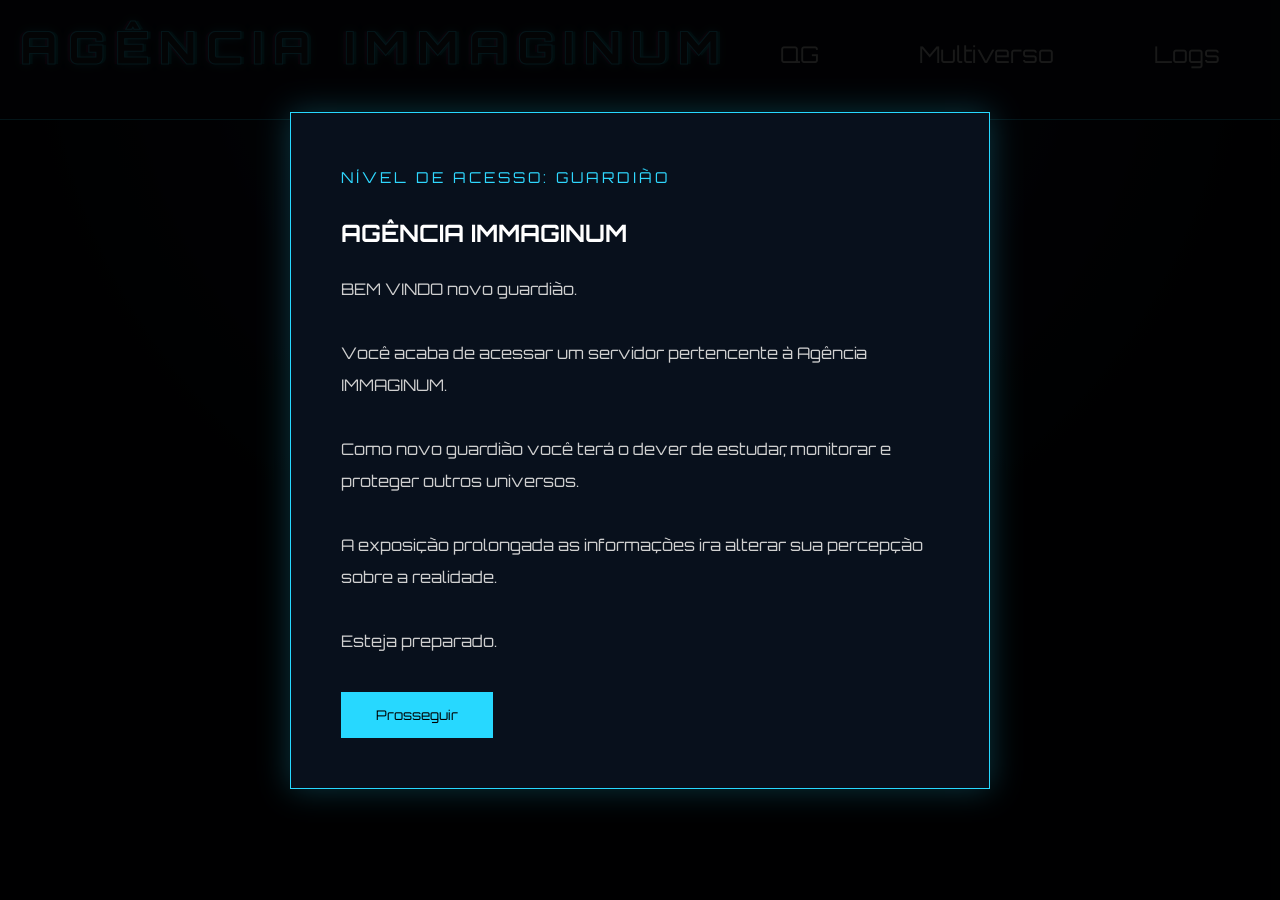
==== index.html @ b3f93141 "Adições css #titulo, nav ul, nav a, nav a:hover" ====
<!doctype html>
<html lang="pt-BR">
  <head>
    <meta charset="UTF-8" />
    <meta name="viewport" content="width=device-width, initial-scale=1.0" />
    <title>Agência IMMAGINUM</title>
    <link rel="stylesheet" href="css/style.css" />
    <link rel="preconnect" href="https://fonts.googleapis.com" />
    <link rel="preconnect" href="https://fonts.gstatic.com" crossorigin />
    <link
      href="https://fonts.googleapis.com/css2?family=JetBrains+Mono:wght@400;700&family=Orbitron:wght@400;700;800&display=swap"
      rel="stylesheet"
    />
  </head>

  <body>
    <header>
      <h1 id="titulo">Agência IMMAGINUM</h1>
      <!--Instituto Multiversal de Monitoramento, Análise, Geração e Integração do Nexus Multiversal-->
      <nav>
        <ul>
          <li><a href="">QG</a></li>
          <li><a href="">Multiverso</a></li>
          <li><a href="">Logs</a></li>
        </ul>
      </nav>
    </header>

    <main>
      <div id="aviso">
        <div class="box">
          <p class="nivel">NÍVEL DE ACESSO: GUARDIÃO</p>

          <h2>AGÊNCIA IMMAGINUM</h2>

          <p>
            BEM VINDO novo guardião.

            <br /><br />

            Você acaba de acessar um servidor pertencente à Agência IMMAGINUM.

            <br /><br />

            Como novo guardião você terá o dever de estudar, monitorar e
            proteger outros universos.

            <br /><br />

            A exposição prolongada as informações ira alterar sua percepção
            sobre a realidade.

            <br /><br />

            Esteja preparado.
          </p>

          <button onclick="entrar()">Prosseguir</button>
        </div>
      </div>
    </main>
    <script src="js/aviso.js"></script>
  </body>
</html>
---- css/style.css ----
* {
  padding: 0px;
  margin: 0px;
  box-sizing: border-box;
}

:root {
  --cor-primaria: #2fd8ff;
  --cor-secundaria: ;
  --cor-destaque: #0b111f;
  --cor-fundo: #05060b;
  --aviso-btncor: #27d8ff;
}

body {
  background:
    radial-gradient(circle at top,#1c2c5f 0%,#05060b 60%)no-repeat fixed;
  color: white;
  font-family: "Orbitron", sans-serif;
}

header {
  background-color: #0b111f;
  height: 120px;
  padding: 0px 20px 25px;
  display: flex;
  justify-content: space-between;
  align-items: center;
  border-bottom: 1px solid var(--cor-primaria);
}

#titulo {
  font-size: 45px;
  font-weight: 900;
  text-transform: uppercase;
  letter-spacing: 10px; /* Espaçamento extremo de sigla militar */
  position: relative;
  display: inline-block;
  
  /* Cor interna: Cinza titânio opaco de blindagem */
  color: #1e293b; 
  
  /* Cria uma borda de luz afiada ao redor das letras */
  -webkit-text-stroke: 1px var(--cor-primaria);
  
  /* GLITCH QUÂNTICO ESTÁTICO (Interferência de criptografia) */
  text-shadow: 
    3px 0px 0px rgba(0, 255, 255, 0.4),
    -3px 0px 0px rgba(255, 0, 127, 0.3),
    0px 0px 10px rgba(47, 216, 255, 0.6);
}


nav ul {
  display: flex;
  gap: 100px;
  list-style: none;
  justify-content: center;
  position: absolute;
    top: 40px;
    left: 780px;
    font-size: 23px;
}

nav a{

    color:white;
    text-decoration:none;

}

nav a:hover{

    color:var(--aviso-btncor);

}

main {
  background:
    radial-gradient(circle at top,#1c2c5f 0%,#05060b 60%);
    
}

/*
==============
    QG
==============
*/

/*
==============
    AVISO
==============
*/

#aviso {
  background-color: rgba(0, 0, 0, 0.9);
  position: fixed;
  top: 0;
  left: 0;
  width: 100%;
  height: 100%;
  display: flex;
  justify-content: center;
  align-items: center;
  z-index: 999;
  transition: 0.5s;
}

.box {
  width: 700px;
  max-width: 90%;
  box-shadow: rgba(39, 216, 255, 0.25) 0px 0px 30px;
  background: rgb(8, 16, 28);
  border-width: 1px;
  border-style: solid;
  border-color: rgb(39, 216, 255);
  border-image: initial;
  padding: 50px;
}

.box h2 {
  font-family: "Orbitron", sans-serif;
  margin: 25px 0;
}

.box p {
  line-height: 2;
  color: #d0d0d0;
}

.box .nivel {
  color: var(--cor-primaria) ;
  letter-spacing: 3px;
  font-size: 15px;
  margin-top: 0;
}

button {
  margin-top: 35px;
  padding: 15px 35px;
  background: var(--aviso-btncor);
  border: none;
  cursor: pointer;
  font-family: "Orbitron";
  transition: 0.3s;
}

.box button:hover {
  transform: scale(1.05);

  box-shadow: 0 0 20px var(--aviso-btncor);
}

#aviso.hidden {
  opacity: 0;
  visibility: hidden;
}
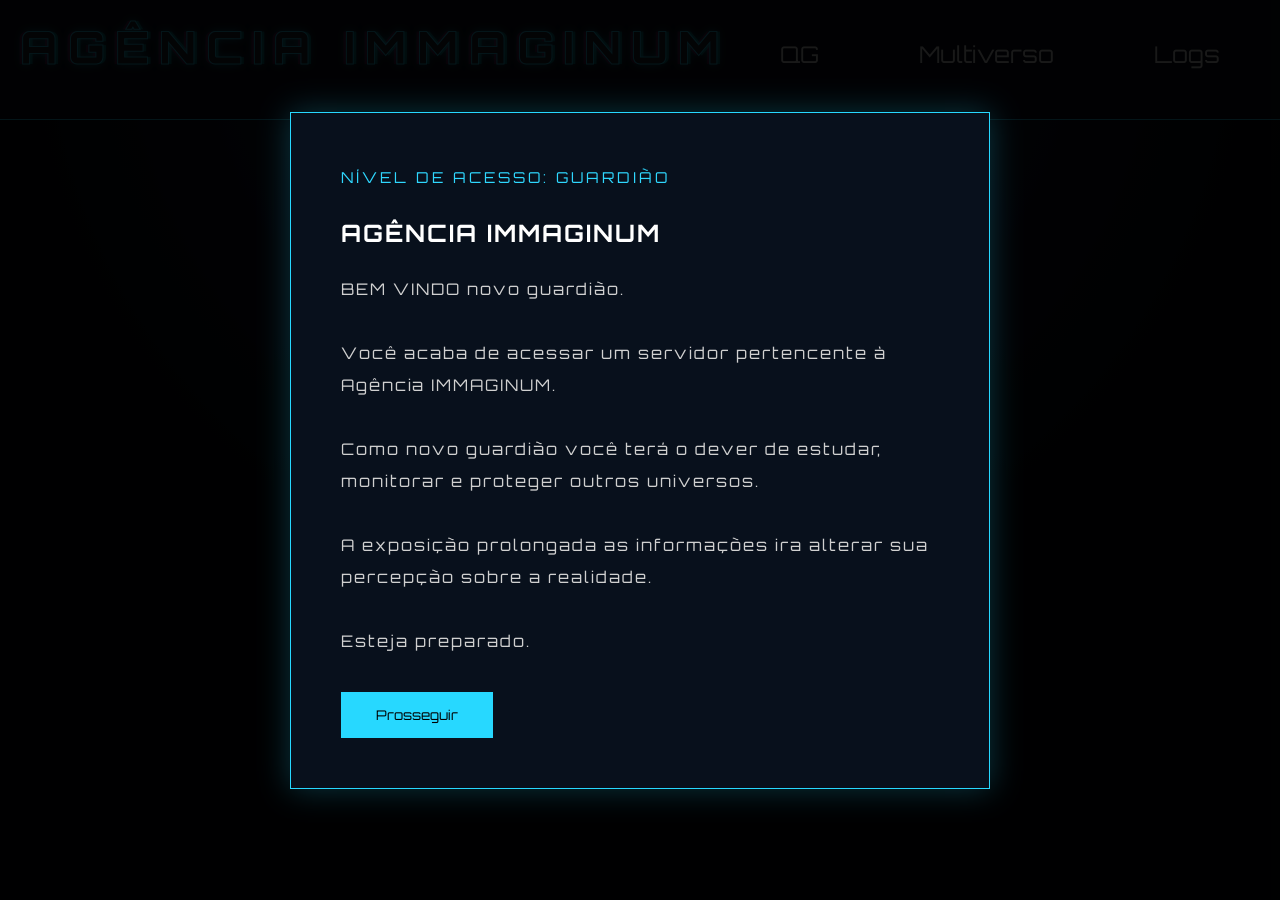
==== commit 602e6f58: "Add responsividade e pags qg, logs, multiverso" ====
--- a/index.html
+++ b/index.html
@@ -19,14 +19,18 @@
       <!--Instituto Multiversal de Monitoramento, Análise, Geração e Integração do Nexus Multiversal-->
       <nav>
         <ul>
-          <li><a href="">QG</a></li>
-          <li><a href="">Multiverso</a></li>
-          <li><a href="">Logs</a></li>
+          <li><a href="qg.html">QG</a></li>
+          <li><a href="multiverso.html">Multiverso</a></li>
+          <li><a href="logs.html">Logs</a></li>
         </ul>
       </nav>
     </header>
 
     <main>
+      <div class="container">
+        <!-- Futuramente entra aqui o conteúdo do site -->
+      </div>
+
       <div id="aviso">
         <div class="box">
           <p class="nivel">NÍVEL DE ACESSO: GUARDIÃO</p>
--- a/css/style.css
+++ b/css/style.css
@@ -13,8 +13,8 @@
 }
 
 body {
-  background:
-    radial-gradient(circle at top,#1c2c5f 0%,#05060b 60%)no-repeat fixed;
+  background: radial-gradient(circle at top, #1c2c5f 0%, #05060b 60%) no-repeat
+    fixed;
   color: white;
   font-family: "Orbitron", sans-serif;
 }
@@ -36,20 +36,19 @@
   letter-spacing: 10px; /* Espaçamento extremo de sigla militar */
   position: relative;
   display: inline-block;
-  
+
   /* Cor interna: Cinza titânio opaco de blindagem */
-  color: #1e293b; 
-  
+  color: #1e293b;
+
   /* Cria uma borda de luz afiada ao redor das letras */
   -webkit-text-stroke: 1px var(--cor-primaria);
-  
+
   /* GLITCH QUÂNTICO ESTÁTICO (Interferência de criptografia) */
-  text-shadow: 
+  text-shadow:
     3px 0px 0px rgba(0, 255, 255, 0.4),
     -3px 0px 0px rgba(255, 0, 127, 0.3),
     0px 0px 10px rgba(47, 216, 255, 0.6);
 }
-
 
 nav ul {
   display: flex;
@@ -57,28 +56,22 @@
   list-style: none;
   justify-content: center;
   position: absolute;
-    top: 40px;
-    left: 780px;
-    font-size: 23px;
+  top: 40px;
+  left: 780px;
+  font-size: 23px;
 }
 
-nav a{
-
-    color:white;
-    text-decoration:none;
-
+nav a {
+  color: white;
+  text-decoration: none;
 }
 
-nav a:hover{
-
-    color:var(--aviso-btncor);
-
+nav a:hover {
+  color: var(--aviso-btncor);
 }
 
 main {
-  background:
-    radial-gradient(circle at top,#1c2c5f 0%,#05060b 60%);
-    
+  background: radial-gradient(circle at top, #1c2c5f 0%, #05060b 60%);
 }
 
 /*
@@ -122,15 +115,17 @@
 .box h2 {
   font-family: "Orbitron", sans-serif;
   margin: 25px 0;
+  letter-spacing: 2px;
 }
 
 .box p {
   line-height: 2;
   color: #d0d0d0;
+  letter-spacing: 2px;
 }
 
 .box .nivel {
-  color: var(--cor-primaria) ;
+  color: var(--cor-primaria);
   letter-spacing: 3px;
   font-size: 15px;
   margin-top: 0;
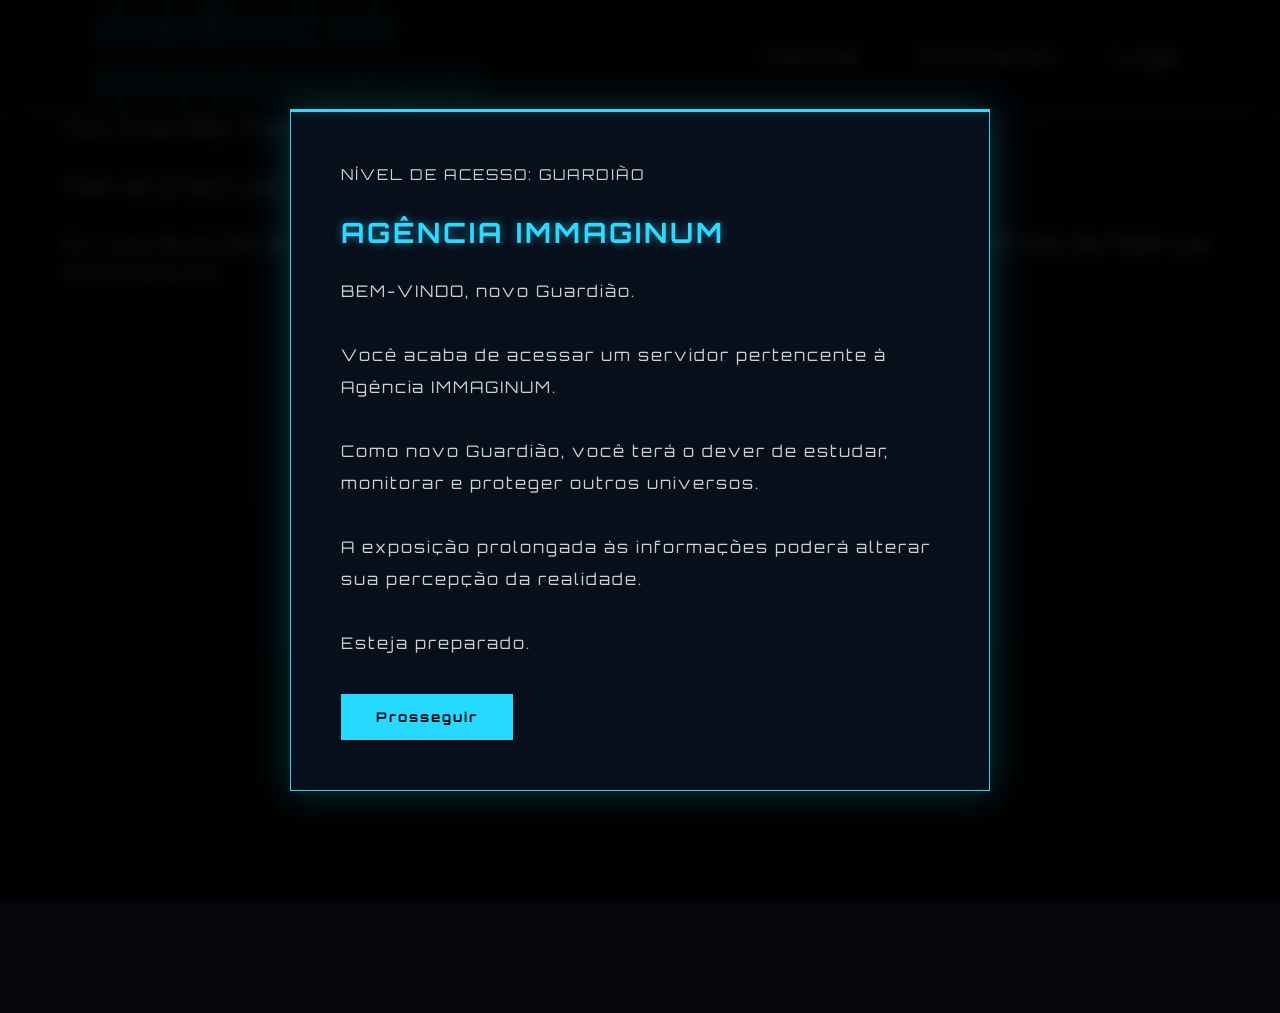
==== commit ca0e0042: "criacao de loading" ====
--- a/index.html
+++ b/index.html
@@ -3,10 +3,14 @@
   <head>
     <meta charset="UTF-8" />
     <meta name="viewport" content="width=device-width, initial-scale=1.0" />
+
     <title>Agência IMMAGINUM</title>
+
     <link rel="stylesheet" href="css/style.css" />
+
     <link rel="preconnect" href="https://fonts.googleapis.com" />
     <link rel="preconnect" href="https://fonts.gstatic.com" crossorigin />
+
     <link
       href="https://fonts.googleapis.com/css2?family=JetBrains+Mono:wght@400;700&family=Orbitron:wght@400;700;800&display=swap"
       rel="stylesheet"
@@ -14,55 +18,135 @@
   </head>
 
   <body>
+    <!-- ===========================
+          HEADER
+  ============================ -->
+
     <header>
       <h1 id="titulo">Agência IMMAGINUM</h1>
-      <!--Instituto Multiversal de Monitoramento, Análise, Geração e Integração do Nexus Multiversal-->
+
       <nav>
         <ul>
-          <li><a href="qg.html">QG</a></li>
-          <li><a href="multiverso.html">Multiverso</a></li>
-          <li><a href="logs.html">Logs</a></li>
+          <li>
+            <a href="index.html">Central</a>
+          </li>
+
+          <li>
+            <a href="multiverso.html">Multiverso</a>
+          </li>
+
+          <li>
+            <a href="logs.html">Logs</a>
+          </li>
         </ul>
       </nav>
     </header>
 
+    <!-- ===========================
+          CONTEÚDO
+  ============================ -->
+
     <main>
       <div class="container">
-        <!-- Futuramente entra aqui o conteúdo do site -->
+        <p>
+          Olá, Guardião. Parece que você chegou há pouco tempo ao Nexus.
+
+          <br /><br />
+          Não se preocupe, é normal se sentir um pouco perdido no começo.
+
+          <br /><br />
+          Eu vou te explicar como as coisas funcionam por aqui e guiá-lo pelos caminhos da Agência IMMAGINUM.
+        </p>
+      </div>
+    </main>
+
+    <!-- ===========================
+          SISTEMA / ACESSO
+  ============================ -->
+
+    <div id="aviso">
+      <!-- =======================
+            TELA DE AVISO
+    ======================== -->
+
+      <div class="box" id="tela-aviso">
+        <p class="nivel">NÍVEL DE ACESSO: GUARDIÃO</p>
+
+        <h2>AGÊNCIA IMMAGINUM</h2>
+
+        <p>
+          BEM-VINDO, novo Guardião.
+
+          <br /><br />
+
+          Você acaba de acessar um servidor pertencente à Agência IMMAGINUM.
+
+          <br /><br />
+
+          Como novo Guardião, você terá o dever de estudar, monitorar e proteger
+          outros universos.
+
+          <br /><br />
+
+          A exposição prolongada às informações poderá alterar sua percepção da
+          realidade.
+
+          <br /><br />
+
+          Esteja preparado.
+        </p>
+
+        <button onclick="entrar()">Prosseguir</button>
       </div>
 
-      <div id="aviso">
-        <div class="box">
-          <p class="nivel">NÍVEL DE ACESSO: GUARDIÃO</p>
+      <!-- =======================
+            TELA DE LOADING
+    ======================== -->
 
-          <h2>AGÊNCIA IMMAGINUM</h2>
+      <div class="box hidden" id="tela-loading">
+        <h2>INICIALIZANDO IMMAGINUM-CORE</h2>
 
-          <p>
-            BEM VINDO novo guardião.
+        <div id="loading-area">
+          <!-- ETAPA ATUAL -->
 
-            <br /><br />
+          <div id="etapa">Preparando sistema...</div>
 
-            Você acaba de acessar um servidor pertencente à Agência IMMAGINUM.
+          <!-- BARRA -->
 
-            <br /><br />
+          <div class="barra-container">
+            <div id="barra"></div>
+          </div>
 
-            Como novo guardião você terá o dever de estudar, monitorar e
-            proteger outros universos.
+          <!-- STATUS -->
 
-            <br /><br />
+          <div id="resultado"></div>
+        </div>
 
-            A exposição prolongada as informações ira alterar sua percepção
-            sobre a realidade.
+        <!-- =======================
+              DADOS FINAIS
+      ======================== -->
 
-            <br /><br />
+        <div id="status-final" class="hidden">
+          <pre>
+━━━━━━━━━━━━━━━━━━━━━━━━━━
 
-            Esteja preparado.
-          </p>
+PROTOCOLO.......... NEXUS-01
 
-          <button onclick="entrar()">Prosseguir</button>
+CRIPTOGRAFIA....... QUANTUM LOCK
+
+SINCRONIZAÇÃO...... MULTIVERSAL
+
+CANAL.............. CORE-Δ7
+
+AUTORIZAÇÃO........ GUARDIÃO
+
+━━━━━━━━━━━━━━━━━━━━━━━━━━
+</pre
+          >
         </div>
       </div>
-    </main>
+    </div>
+
     <script src="js/aviso.js"></script>
   </body>
 </html>
--- a/css/style.css
+++ b/css/style.css
@@ -1,153 +1,586 @@
+/*
+====================================================
+RESET
+====================================================
+*/
+
 * {
-  padding: 0px;
-  margin: 0px;
+  margin: 0;
+  padding: 0;
   box-sizing: border-box;
 }
+
+/*
+====================================================
+VARIÁVEIS
+====================================================
+*/
 
 :root {
   --cor-primaria: #2fd8ff;
-  --cor-secundaria: ;
-  --cor-destaque: #0b111f;
+
   --cor-fundo: #05060b;
-  --aviso-btncor: #27d8ff;
-}
+
+  --cor-header: #0b111f;
+
+  --cor-box: rgba(8, 16, 28, 0.95);
+
+  --cor-texto: #d0d0d0;
+
+  --cor-botao: #27d8ff;
+
+  --cor-ok: #00ff9d;
+
+  --cor-barra: #2fd8ff;
+
+  --sombra-neon:
+    0 0 10px rgba(47, 216, 255, 0.5), 0 0 30px rgba(47, 216, 255, 0.2);
+}
+
+/*
+====================================================
+BODY
+====================================================
+*/
 
 body {
-  background: radial-gradient(circle at top, #1c2c5f 0%, #05060b 60%) no-repeat
-    fixed;
+  background: radial-gradient(circle at top, #1c2c5f 0%, #05060b 60%);
+
   color: white;
+
   font-family: "Orbitron", sans-serif;
-}
+
+  overflow-x: hidden;
+
+  min-height: 100vh;
+}
+
+.container p {
+  font-size: 23px;
+  
+}
+
+/*
+====================================================
+HEADER
+====================================================
+*/
 
 header {
-  background-color: #0b111f;
-  height: 120px;
-  padding: 0px 20px 25px;
+  width: 100%;
+
   display: flex;
+
   justify-content: space-between;
+
   align-items: center;
+
+  gap: 30px;
+
+  padding: 0 100px;
+
+  background: linear-gradient(90deg, #080d18, #0b111f, #080d18);
+
   border-bottom: 1px solid var(--cor-primaria);
-}
+
+  position: relative;
+
+  z-index: 10;
+}
+
+/*
+====================================================
+LOGO
+====================================================
+*/
 
 #titulo {
   font-size: 45px;
+
   font-weight: 900;
+
   text-transform: uppercase;
-  letter-spacing: 10px; /* Espaçamento extremo de sigla militar */
-  position: relative;
-  display: inline-block;
-
-  /* Cor interna: Cinza titânio opaco de blindagem */
+
+  letter-spacing: 10px;
+
   color: #1e293b;
 
-  /* Cria uma borda de luz afiada ao redor das letras */
   -webkit-text-stroke: 1px var(--cor-primaria);
 
-  /* GLITCH QUÂNTICO ESTÁTICO (Interferência de criptografia) */
   text-shadow:
     3px 0px 0px rgba(0, 255, 255, 0.4),
     -3px 0px 0px rgba(255, 0, 127, 0.3),
-    0px 0px 10px rgba(47, 216, 255, 0.6);
-}
+    0 0 15px rgba(47, 216, 255, 0.7);
+}
+
+/*
+====================================================
+MENU
+====================================================
+*/
 
 nav ul {
+  list-style: none;
+
   display: flex;
-  gap: 100px;
-  list-style: none;
-  justify-content: center;
-  position: absolute;
-  top: 40px;
-  left: 780px;
+
+  gap: 60px;
+
   font-size: 23px;
 }
 
 nav a {
   color: white;
+
   text-decoration: none;
+
+  transition: 0.3s;
+
+  position: relative;
+}
+
+nav a::after {
+  content: "";
+
+  position: absolute;
+
+  left: 0;
+
+  bottom: -8px;
+
+  width: 0;
+
+  height: 2px;
+
+  background: var(--cor-primaria);
+
+  transition: 0.3s;
 }
 
 nav a:hover {
-  color: var(--aviso-btncor);
-}
+  color: var(--cor-botao);
+}
+
+nav a:hover::after {
+  width: 100%;
+}
+
+/*
+====================================================
+MAIN
+====================================================
+*/
 
 main {
-  background: radial-gradient(circle at top, #1c2c5f 0%, #05060b 60%);
-}
-
-/*
-==============
-    QG
-==============
-*/
-
-/*
-==============
-    AVISO
-==============
+  min-height: 100vh;
+
+  background: radial-gradient(
+    circle at top,
+
+    #1c2c5f 0%,
+
+    #05060b 60%
+  );
+}
+
+/*
+====================================================
+CONTAINER
+====================================================
+*/
+
+.container {
+  width: 90%;
+
+  max-width: 1400px;
+
+  margin: 0 auto;
+}
+
+/*
+====================================================
+AVISO / SISTEMA
+====================================================
 */
 
 #aviso {
-  background-color: rgba(0, 0, 0, 0.9);
   position: fixed;
-  top: 0;
-  left: 0;
-  width: 100%;
-  height: 100%;
+
+  inset: 0;
+
   display: flex;
+
   justify-content: center;
+
   align-items: center;
+
+  background: rgba(0, 0, 0, 0.92);
+
+  backdrop-filter: blur(6px);
+
   z-index: 999;
-  transition: 0.5s;
-}
+
+  transition:
+    opacity 0.8s ease,
+    visibility 0.8s ease;
+}
+
+#aviso.hidden {
+  opacity: 0;
+
+  visibility: hidden;
+}
+
+/*
+====================================================
+BOX
+====================================================
+*/
 
 .box {
   width: 700px;
+
   max-width: 90%;
-  box-shadow: rgba(39, 216, 255, 0.25) 0px 0px 30px;
-  background: rgb(8, 16, 28);
-  border-width: 1px;
-  border-style: solid;
-  border-color: rgb(39, 216, 255);
-  border-image: initial;
+
+  background: var(--cor-box);
+
+  border: 1px solid var(--cor-primaria);
+
+  box-shadow: 0 0 35px rgba(39, 216, 255, 0.25);
+
   padding: 50px;
-}
+
+  position: relative;
+
+  overflow: hidden;
+}
+
+/*
+efeito de linha de sistema no topo
+*/
+
+.box::before {
+  content: "";
+
+  position: absolute;
+
+  top: 0;
+
+  left: 0;
+
+  width: 100%;
+
+  height: 2px;
+
+  background: var(--cor-primaria);
+
+  box-shadow: var(--sombra-neon);
+}
+
+/*
+====================================================
+TELAS
+====================================================
+*/
+
+#tela-aviso,
+#tela-loading {
+  transition: opacity 0.4s ease;
+}
+
+.hidden {
+  display: none;
+}
+
+/*
+====================================================
+TÍTULOS
+====================================================
+*/
 
 .box h2 {
-  font-family: "Orbitron", sans-serif;
   margin: 25px 0;
+
+  letter-spacing: 3px;
+
+  font-size: 28px;
+
+  color: var(--cor-primaria);
+
+  text-shadow: 0 0 10px rgba(47, 216, 255, 0.5);
+}
+
+.nivel {
+  color: var(--cor-primaria);
+
+  font-size: 15px;
+
+  letter-spacing: 3px;
+}
+
+.box p {
+  color: var(--cor-texto);
+
+  line-height: 2;
+
   letter-spacing: 2px;
 }
 
-.box p {
-  line-height: 2;
-  color: #d0d0d0;
-  letter-spacing: 2px;
-}
-
-.box .nivel {
-  color: var(--cor-primaria);
-  letter-spacing: 3px;
-  font-size: 15px;
-  margin-top: 0;
-}
+/*
+====================================================
+BOTÃO
+====================================================
+*/
 
 button {
   margin-top: 35px;
+
   padding: 15px 35px;
-  background: var(--aviso-btncor);
+
   border: none;
+
   cursor: pointer;
+
+  background: var(--cor-botao);
+
+  color: #000;
+
   font-family: "Orbitron";
+
+  font-weight: bold;
+
+  letter-spacing: 2px;
+
   transition: 0.3s;
 }
 
-.box button:hover {
+button:hover {
   transform: scale(1.05);
 
-  box-shadow: 0 0 20px var(--aviso-btncor);
-}
-
-#aviso.hidden {
-  opacity: 0;
-  visibility: hidden;
-}
+  box-shadow: 0 0 20px var(--cor-botao);
+}
+
+/*
+====================================================
+ÁREA DE LOADING
+====================================================
+*/
+
+#loading-area {
+  margin-top: 40px;
+
+  font-family: "JetBrains Mono", monospace;
+
+  color: #bfefff;
+
+  text-align: left;
+}
+
+/*
+====================================================
+ETAPA ATUAL
+====================================================
+*/
+
+#etapa {
+  font-size: 18px;
+
+  letter-spacing: 2px;
+
+  margin-bottom: 25px;
+
+  color: var(--cor-primaria);
+}
+
+/*
+====================================================
+BARRA DE DOWNLOAD
+====================================================
+*/
+
+.barra-container {
+  width: 100%;
+
+  height: 18px;
+
+  border: 1px solid rgba(47, 216, 255, 0.5);
+
+  background: rgba(0, 0, 0, 0.5);
+
+  overflow: hidden;
+
+  box-shadow: inset 0 0 10px rgba(0, 0, 0, 0.8);
+}
+
+#barra {
+  height: 100%;
+
+  width: 0%;
+
+  background: linear-gradient(90deg, #27d8ff, #00ffff);
+
+  box-shadow: 0 0 15px var(--cor-primaria);
+
+  transition: width 0.2s linear;
+}
+
+/*
+====================================================
+RESULTADO DA ETAPA
+====================================================
+*/
+
+#resultado {
+  margin-top: 20px;
+
+  min-height: 30px;
+
+  font-family: "JetBrains Mono", monospace;
+
+  color: var(--cor-ok);
+
+  letter-spacing: 2px;
+
+  font-size: 16px;
+}
+
+/*
+====================================================
+PAINEL FINAL NEXUS
+====================================================
+*/
+
+#status-final {
+  margin-top: 40px;
+
+  border-top: 1px solid rgba(47, 216, 255, 0.25);
+
+  padding-top: 30px;
+}
+
+#status-final pre {
+  font-family: "JetBrains Mono", monospace;
+
+  color: var(--cor-primaria);
+
+  font-size: 15px;
+
+  line-height: 2;
+
+  letter-spacing: 2px;
+
+  white-space: pre-wrap;
+
+  text-shadow: 0 0 8px rgba(47, 216, 255, 0.5);
+}
+
+/*
+====================================================
+EFEITOS DE SISTEMA
+====================================================
+*/
+
+.fade-in {
+  animation: fadeIn 0.5s ease forwards;
+}
+
+.fade-out {
+  animation: fadeOut 0.5s ease forwards;
+}
+
+@keyframes fadeIn {
+  from {
+    opacity: 0;
+
+    transform: translateY(10px);
+  }
+
+  to {
+    opacity: 1;
+
+    transform: translateY(0);
+  }
+}
+
+@keyframes fadeOut {
+  from {
+    opacity: 1;
+  }
+
+  to {
+    opacity: 0;
+  }
+}
+
+/*
+====================================================
+CURSOR DE TERMINAL
+====================================================
+*/
+
+#etapa::after {
+  content: "▋";
+
+  margin-left: 8px;
+
+  color: var(--cor-primaria);
+
+  animation: piscar 0.8s infinite;
+}
+
+@keyframes piscar {
+  0%,
+  100% {
+    opacity: 1;
+  }
+
+  50% {
+    opacity: 0.2;
+  }
+}
+
+/*
+====================================================
+BRILHO DA BARRA
+====================================================
+*/
+
+@keyframes brilhoBarra {
+  0% {
+    opacity: 0.6;
+  }
+
+  50% {
+    opacity: 1;
+  }
+
+  100% {
+    opacity: 0.6;
+  }
+}
+
+#barra {
+  animation: brilhoBarra 1s infinite;
+}
+
+/*
+====================================================
+LINHA DE SISTEMA
+====================================================
+*/
+
+#status-final::before {
+  content: "SISTEMA ONLINE // CONEXÃO ESTABELECIDA";
+
+  display: block;
+
+  margin-bottom: 20px;
+
+  font-family: "JetBrains Mono", monospace;
+
+  color: var(--cor-ok);
+
+  font-size: 13px;
+
+  letter-spacing: 3px;
+}
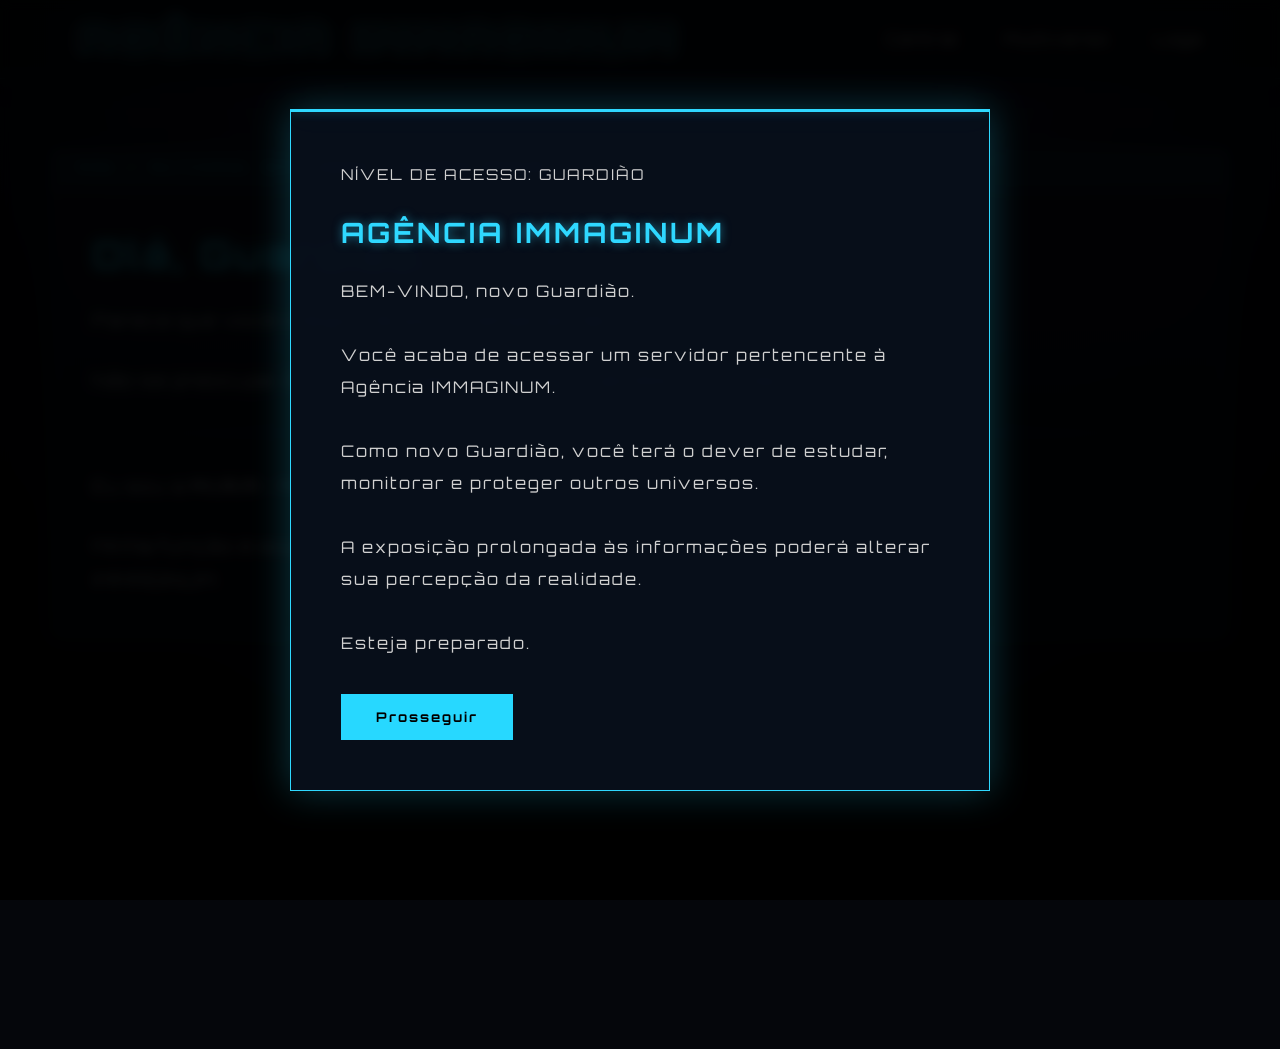
==== commit ef2c9fed: "conteudo da central" ====
--- a/index.html
+++ b/index.html
@@ -47,17 +47,43 @@
   ============================ -->
 
     <main>
-      <div class="container">
-        <p>
-          Olá, Guardião. Parece que você chegou há pouco tempo ao Nexus.
+ <div class="container">
 
-          <br /><br />
-          Não se preocupe, é normal se sentir um pouco perdido no começo.
+    <div class="central">
 
-          <br /><br />
-          Eu vou te explicar como as coisas funcionam por aqui e guiá-lo pelos caminhos da Agência IMMAGINUM.
-        </p>
-      </div>
+        <aside class="mira">
+
+            <h2>Olá, Guardião.</h2>
+
+            <p>
+                Parece que você chegou há pouco tempo ao Nexus.
+            </p>
+
+            <p>
+                Não se preocupe. É normal se sentir um pouco perdido no começo.
+            </p>
+
+            <hr>
+
+            <p>
+                Eu sou a <strong>M.I.R.A</strong> - Multiversal Intelligence & Research Archive.
+            </p>
+
+            <p>
+                Minha função é explicar como tudo funciona e guiá-lo pelos sistemas da Agência IMMAGINUM.
+            </p>
+
+        </aside>
+
+        <section class="conteudo">
+
+            <!-- Todo o conteúdo da página -->
+
+        </section>
+
+    </div>
+
+</div>
     </main>
 
     <!-- ===========================
--- a/css/style.css
+++ b/css/style.css
@@ -18,23 +18,22 @@
 
 :root {
   --cor-primaria: #2fd8ff;
+  --cor-secundaria: #27d8ff;
 
   --cor-fundo: #05060b;
 
   --cor-header: #0b111f;
 
-  --cor-box: rgba(8, 16, 28, 0.95);
+  --cor-box: rgba(8, 16, 28, 0.92);
 
   --cor-texto: #d0d0d0;
 
-  --cor-botao: #27d8ff;
-
   --cor-ok: #00ff9d;
 
   --cor-barra: #2fd8ff;
 
   --sombra-neon:
-    0 0 10px rgba(47, 216, 255, 0.5), 0 0 30px rgba(47, 216, 255, 0.2);
+    0 0 10px rgba(47, 216, 255, 0.45), 0 0 30px rgba(47, 216, 255, 0.18);
 }
 
 /*
@@ -44,20 +43,91 @@
 */
 
 body {
-  background: radial-gradient(circle at top, #1c2c5f 0%, #05060b 60%);
+  background: radial-gradient(circle at top, #1b2c5c 0%, #05060b 65%);
 
   color: white;
 
   font-family: "Orbitron", sans-serif;
 
+  min-height: 100vh;
+
   overflow-x: hidden;
-
+}
+
+/*
+====================================================
+MAIN
+====================================================
+*/
+
+main {
   min-height: 100vh;
 }
 
+/*
+====================================================
+CONTAINER PRINCIPAL
+====================================================
+*/
+
+.container {
+  width: min(92%, 1200px);
+
+  margin: auto;
+
+  margin-top: 70px;
+
+  padding: 40px;
+
+  position: relative;
+
+  background: linear-gradient(
+    180deg,
+    rgba(16, 26, 48, 0.88),
+    rgba(8, 14, 26, 0.94)
+  );
+
+  border: 1px solid rgba(47, 216, 255, 0.18);
+
+  border-radius: 10px;
+
+  box-shadow:
+    0 0 30px rgba(47, 216, 255, 0.05),
+    inset 0 0 20px rgba(47, 216, 255, 0.03);
+}
+
+/*
+====================================================
+TEXTOS DO CONTAINER
+====================================================
+*/
+
+.container h2 {
+  color: var(--cor-primaria);
+
+  font-size: 2rem;
+
+  margin-bottom: 25px;
+
+  letter-spacing: 0.5px;
+
+  text-shadow: 0 0 10px rgba(47, 216, 255, 0.35);
+}
+
 .container p {
-  font-size: 23px;
-  
+  color: #d7e0ea;
+
+  font-size: 1.08rem;
+
+  line-height: 1.8;
+
+  letter-spacing: 0.3px;
+
+  margin-bottom: 18px;
+}
+
+.container p:last-child {
+  margin-bottom: 0;
 }
 
 /*
@@ -69,74 +139,98 @@
 header {
   width: 100%;
 
+  position: sticky;
+
+  top: 0;
+
+  z-index: 100;
+
   display: flex;
 
   justify-content: space-between;
 
   align-items: center;
 
-  gap: 30px;
-
-  padding: 0 100px;
+  padding: 18px 6%;
 
   background: linear-gradient(90deg, #080d18, #0b111f, #080d18);
 
-  border-bottom: 1px solid var(--cor-primaria);
-
+  border-bottom: 1px solid rgba(47, 216, 255, 0.25);
+
+  backdrop-filter: blur(10px);
+
+  box-shadow: 0 5px 20px rgba(0, 0, 0, 0.35);
+}
+
+/*
+====================================================
+LOGO / TÍTULO
+====================================================
+*/
+
+#titulo {
+  color: #172435;
+
+  font-size: 2.6rem;
+
+  font-weight: 900;
+
+  text-transform: uppercase;
+
+  letter-spacing: 6px;
+
+  line-height: 1;
+
+  -webkit-text-stroke: 1px var(--cor-primaria);
+
+  text-shadow:
+    3px 0 0 rgba(0, 255, 255, 0.35),
+    -3px 0 0 rgba(255, 0, 120, 0.25),
+    0 0 15px rgba(47, 216, 255, 0.7);
+}
+
+/*
+====================================================
+MENU
+====================================================
+*/
+
+nav ul {
+  display: flex;
+
+  align-items: center;
+
+  list-style: none;
+
+  gap: 45px;
+}
+
+nav li {
+  list-style: none;
+}
+
+nav a {
   position: relative;
 
-  z-index: 10;
-}
-
-/*
-====================================================
-LOGO
-====================================================
-*/
-
-#titulo {
-  font-size: 45px;
-
-  font-weight: 900;
-
-  text-transform: uppercase;
-
-  letter-spacing: 10px;
-
-  color: #1e293b;
-
-  -webkit-text-stroke: 1px var(--cor-primaria);
-
-  text-shadow:
-    3px 0px 0px rgba(0, 255, 255, 0.4),
-    -3px 0px 0px rgba(255, 0, 127, 0.3),
-    0 0 15px rgba(47, 216, 255, 0.7);
-}
-
-/*
-====================================================
-MENU
-====================================================
-*/
-
-nav ul {
-  list-style: none;
-
-  display: flex;
-
-  gap: 60px;
-
-  font-size: 23px;
-}
-
-nav a {
   color: white;
 
   text-decoration: none;
 
+  font-size: 1rem;
+
+  letter-spacing: 1px;
+
   transition: 0.3s;
-
-  position: relative;
+}
+
+/*
+====================================================
+EFEITO HOVER DO MENU
+====================================================
+*/
+
+nav a:hover {
+  color: var(--cor-primaria);
 }
 
 nav a::after {
@@ -154,11 +248,9 @@
 
   background: var(--cor-primaria);
 
+  box-shadow: 0 0 8px var(--cor-primaria);
+
   transition: 0.3s;
-}
-
-nav a:hover {
-  color: var(--cor-botao);
 }
 
 nav a:hover::after {
@@ -167,39 +259,125 @@
 
 /*
 ====================================================
-MAIN
-====================================================
-*/
-
-main {
-  min-height: 100vh;
-
-  background: radial-gradient(
-    circle at top,
-
-    #1c2c5f 0%,
-
-    #05060b 60%
-  );
-}
-
-/*
-====================================================
-CONTAINER
-====================================================
-*/
-
-.container {
-  width: 90%;
-
-  max-width: 1400px;
-
-  margin: 0 auto;
-}
-
-/*
-====================================================
-AVISO / SISTEMA
+TABLET
+====================================================
+*/
+
+@media (max-width: 1024px) {
+  header {
+    padding: 18px 30px;
+
+    gap: 20px;
+  }
+
+  #titulo {
+    font-size: 2rem;
+
+    letter-spacing: 4px;
+  }
+
+  nav ul {
+    gap: 25px;
+  }
+
+  nav a {
+    font-size: 0.95rem;
+  }
+
+  .container {
+    width: 92%;
+
+    padding: 30px;
+  }
+}
+
+/*
+====================================================
+CELULAR
+====================================================
+*/
+
+@media (max-width: 768px) {
+  header {
+    flex-direction: column;
+
+    justify-content: center;
+
+    align-items: center;
+
+    gap: 18px;
+
+    padding: 20px;
+  }
+
+  #titulo {
+    text-align: center;
+
+    font-size: 1.8rem;
+
+    letter-spacing: 3px;
+  }
+
+  nav {
+    width: 100%;
+  }
+
+  nav ul {
+    justify-content: center;
+
+    flex-wrap: wrap;
+
+    gap: 18px;
+  }
+
+  nav a {
+    font-size: 0.9rem;
+  }
+
+  .container {
+    width: 92%;
+
+    margin-top: 40px;
+
+    padding: 25px;
+  }
+
+  .container h2 {
+    font-size: 1.6rem;
+  }
+
+  .container p {
+    font-size: 1rem;
+
+    line-height: 1.7;
+  }
+}
+
+/*
+====================================================
+CELULAR PEQUENO
+====================================================
+*/
+
+@media (max-width: 480px) {
+  #titulo {
+    font-size: 1.4rem;
+
+    letter-spacing: 2px;
+  }
+
+  nav ul {
+    gap: 12px;
+  }
+
+  nav a {
+    font-size: 0.8rem;
+  }
+}
+
+/*
+====================================================
+TELA DE AVISO / SISTEMA
 ====================================================
 */
 
@@ -233,52 +411,6 @@
 
 /*
 ====================================================
-BOX
-====================================================
-*/
-
-.box {
-  width: 700px;
-
-  max-width: 90%;
-
-  background: var(--cor-box);
-
-  border: 1px solid var(--cor-primaria);
-
-  box-shadow: 0 0 35px rgba(39, 216, 255, 0.25);
-
-  padding: 50px;
-
-  position: relative;
-
-  overflow: hidden;
-}
-
-/*
-efeito de linha de sistema no topo
-*/
-
-.box::before {
-  content: "";
-
-  position: absolute;
-
-  top: 0;
-
-  left: 0;
-
-  width: 100%;
-
-  height: 2px;
-
-  background: var(--cor-primaria);
-
-  box-shadow: var(--sombra-neon);
-}
-
-/*
-====================================================
 TELAS
 ====================================================
 */
@@ -294,7 +426,55 @@
 
 /*
 ====================================================
-TÍTULOS
+BOX DO SISTEMA
+====================================================
+*/
+
+.box {
+  width: 700px;
+
+  max-width: 90%;
+
+  background: var(--cor-box);
+
+  border: 1px solid var(--cor-primaria);
+
+  box-shadow: 0 0 35px rgba(39, 216, 255, 0.25);
+
+  padding: 50px;
+
+  position: relative;
+
+  overflow: hidden;
+}
+
+/*
+====================================================
+LINHA SUPERIOR DE SISTEMA
+====================================================
+*/
+
+.box::before {
+  content: "";
+
+  position: absolute;
+
+  top: 0;
+
+  left: 0;
+
+  width: 100%;
+
+  height: 2px;
+
+  background: var(--cor-primaria);
+
+  box-shadow: var(--sombra-neon);
+}
+
+/*
+====================================================
+TÍTULOS DA CAIXA
 ====================================================
 */
 
@@ -328,7 +508,7 @@
 
 /*
 ====================================================
-BOTÃO
+BOTÃO DE AUTORIZAÇÃO
 ====================================================
 */
 
@@ -341,11 +521,11 @@
 
   cursor: pointer;
 
-  background: var(--cor-botao);
+  background: var(--cor-secundaria);
 
   color: #000;
 
-  font-family: "Orbitron";
+  font-family: "Orbitron", sans-serif;
 
   font-weight: bold;
 
@@ -357,7 +537,7 @@
 button:hover {
   transform: scale(1.05);
 
-  box-shadow: 0 0 20px var(--cor-botao);
+  box-shadow: 0 0 20px var(--cor-secundaria);
 }
 
 /*
@@ -394,6 +574,22 @@
 
 /*
 ====================================================
+CURSOR DE TERMINAL
+====================================================
+*/
+
+#etapa::after {
+  content: "▋";
+
+  margin-left: 8px;
+
+  color: var(--cor-primaria);
+
+  animation: piscar 0.8s infinite;
+}
+
+/*
+====================================================
 BARRA DE DOWNLOAD
 ====================================================
 */
@@ -422,6 +618,8 @@
   box-shadow: 0 0 15px var(--cor-primaria);
 
   transition: width 0.2s linear;
+
+  animation: brilhoBarra 1s infinite;
 }
 
 /*
@@ -446,7 +644,7 @@
 
 /*
 ====================================================
-PAINEL FINAL NEXUS
+PAINEL DE STATUS FINAL
 ====================================================
 */
 
@@ -487,6 +685,12 @@
 .fade-out {
   animation: fadeOut 0.5s ease forwards;
 }
+
+/*
+====================================================
+ANIMAÇÃO ENTRADA
+====================================================
+*/
 
 @keyframes fadeIn {
   from {
@@ -502,6 +706,12 @@
   }
 }
 
+/*
+====================================================
+ANIMAÇÃO SAÍDA
+====================================================
+*/
+
 @keyframes fadeOut {
   from {
     opacity: 1;
@@ -514,19 +724,9 @@
 
 /*
 ====================================================
-CURSOR DE TERMINAL
-====================================================
-*/
-
-#etapa::after {
-  content: "▋";
-
-  margin-left: 8px;
-
-  color: var(--cor-primaria);
-
-  animation: piscar 0.8s infinite;
-}
+CURSOR PISCANTE
+====================================================
+*/
 
 @keyframes piscar {
   0%,
@@ -559,13 +759,9 @@
   }
 }
 
-#barra {
-  animation: brilhoBarra 1s infinite;
-}
-
-/*
-====================================================
-LINHA DE SISTEMA
+/*
+====================================================
+LINHA DE SISTEMA FINAL
 ====================================================
 */
 
@@ -583,4 +779,344 @@
   font-size: 13px;
 
   letter-spacing: 3px;
-}
+
+  text-shadow: 0 0 8px rgba(0, 255, 157, 0.5);
+}
+
+/*
+====================================================
+EFEITO DE TERMINAL
+====================================================
+*/
+
+.terminal-text {
+  font-family: "JetBrains Mono", monospace;
+
+  color: var(--cor-primaria);
+
+  letter-spacing: 2px;
+
+  line-height: 2;
+}
+
+/*
+====================================================
+STATUS DE SISTEMA
+====================================================
+*/
+
+.status-ok {
+  color: var(--cor-ok);
+
+  font-family: "JetBrains Mono", monospace;
+
+  letter-spacing: 2px;
+
+  text-shadow: 0 0 10px rgba(0, 255, 157, 0.5);
+}
+
+/*
+====================================================
+BRILHO GERAL NEXUS
+====================================================
+*/
+
+.nexus-glow {
+  box-shadow:
+    0 0 20px rgba(47, 216, 255, 0.2),
+    inset 0 0 30px rgba(47, 216, 255, 0.05);
+}
+
+/*
+====================================================
+CENTRAL MIRA
+====================================================
+*/
+
+.central {
+  width: 100%;
+
+  margin-top: 40px;
+}
+
+/*
+====================================================
+PAINEL PRINCIPAL MIRA
+====================================================
+*/
+
+
+
+/*
+====================================================
+LINHA SUPERIOR DO SISTEMA MIRA
+====================================================
+*/
+
+.mira::before {
+  content: "MIRA // MULTIVERSAL INTELLIGENCE & RESEARCH ARCHIVE";
+
+  position: absolute;
+
+  top: 0;
+  left: 0;
+  right: 0;
+
+  padding: 12px 25px;
+
+  background: rgba(47, 216, 255, 0.08);
+
+  border-bottom: 1px solid rgba(47, 216, 255, 0.2);
+
+  color: var(--cor-primaria);
+
+  font-family: "JetBrains Mono", monospace;
+
+  font-size: 12px;
+
+  letter-spacing: 2px;
+
+  box-sizing: border-box;
+}
+
+/*
+====================================================
+TÍTULO MIRA
+====================================================
+*/
+
+.mira h2 {
+  margin-top: 35px;
+
+  color: var(--cor-primaria);
+
+  font-size: 2.4rem;
+
+  letter-spacing: 3px;
+
+  text-shadow: 0 0 10px rgba(47, 216, 255, 0.5);
+}
+
+/*
+====================================================
+TEXTOS MIRA
+====================================================
+*/
+
+.mira p {
+  max-width: 900px;
+
+  color: #d8e4f0;
+
+  font-size: 1.15rem;
+
+  line-height: 1.9;
+
+  letter-spacing: 0.5px;
+
+  margin-top: 25px;
+}
+
+/*
+====================================================
+DIVISOR MIRA
+====================================================
+*/
+
+.mira hr {
+  border: none;
+
+  height: 1px;
+
+  margin: 35px 0;
+
+  background: linear-gradient(
+    90deg,
+    transparent,
+    var(--cor-primaria),
+    transparent
+  );
+}
+
+/*
+====================================================
+STATUS MISA
+====================================================
+*/
+
+.mira-status {
+  display: flex;
+
+  gap: 30px;
+
+  flex-wrap: wrap;
+
+  margin-top: 30px;
+}
+
+/*
+====================================================
+ITEM DE STATUS
+====================================================
+*/
+
+.status-item {
+  padding: 12px 20px;
+
+  border: 1px solid rgba(47, 216, 255, 0.25);
+
+  background: rgba(0, 0, 0, 0.25);
+
+  font-family: "JetBrains Mono", monospace;
+
+  color: var(--cor-ok);
+
+  font-size: 0.9rem;
+
+  letter-spacing: 2px;
+
+  box-shadow: inset 0 0 10px rgba(47, 216, 255, 0.03);
+}
+
+/*
+====================================================
+EFEITO HOVER MIRA
+====================================================
+*/
+
+.mira:hover {
+  border-color: rgba(47, 216, 255, 0.5);
+
+  box-shadow:
+    0 0 50px rgba(47, 216, 255, 0.12),
+    inset 0 0 40px rgba(47, 216, 255, 0.05);
+}
+
+/*
+====================================================
+RESPONSIVIDADE MIRA
+====================================================
+*/
+
+@media (max-width: 768px) {
+  .mira {
+    padding: 25px;
+  }
+
+  .mira h2 {
+    font-size: 1.7rem;
+
+    letter-spacing: 2px;
+  }
+
+  .mira p {
+    font-size: 1rem;
+
+    line-height: 1.7;
+  }
+
+  .mira-status {
+    flex-direction: column;
+
+    gap: 15px;
+  }
+
+  .status-item {
+    width: 100%;
+
+    text-align: center;
+  }
+}
+
+/*
+====================================================
+TELAS PEQUENAS
+====================================================
+*/
+
+@media (max-width: 480px) {
+  .mira {
+    padding: 20px;
+  }
+
+  .mira::before {
+    font-size: 10px;
+
+    letter-spacing: 1px;
+
+    padding: 10px;
+  }
+
+  .mira h2 {
+    font-size: 1.4rem;
+  }
+
+  .box {
+    padding: 30px 20px;
+  }
+
+  .box h2 {
+    font-size: 22px;
+  }
+
+  #etapa {
+    font-size: 15px;
+  }
+
+  #status-final pre {
+    font-size: 12px;
+
+    letter-spacing: 1px;
+  }
+}
+
+/*
+====================================================
+AJUSTES FINAIS DE SISTEMA
+====================================================
+*/
+
+img {
+  max-width: 100%;
+
+  height: auto;
+}
+
+/*
+====================================================
+SELEÇÃO DE TEXTO NEON
+====================================================
+*/
+
+::selection {
+  background: var(--cor-primaria);
+
+  color: #000;
+}
+
+/*
+====================================================
+SCROLLBAR FUTURISTA
+====================================================
+*/
+
+::-webkit-scrollbar {
+  width: 8px;
+}
+
+::-webkit-scrollbar-track {
+  background: #05060b;
+}
+
+::-webkit-scrollbar-thumb {
+  background: var(--cor-primaria);
+
+  box-shadow: 0 0 10px var(--cor-primaria);
+}
+
+/*
+====================================================
+FINAL CSS
+NEXUS + MIRA SYSTEM
+====================================================
+*/
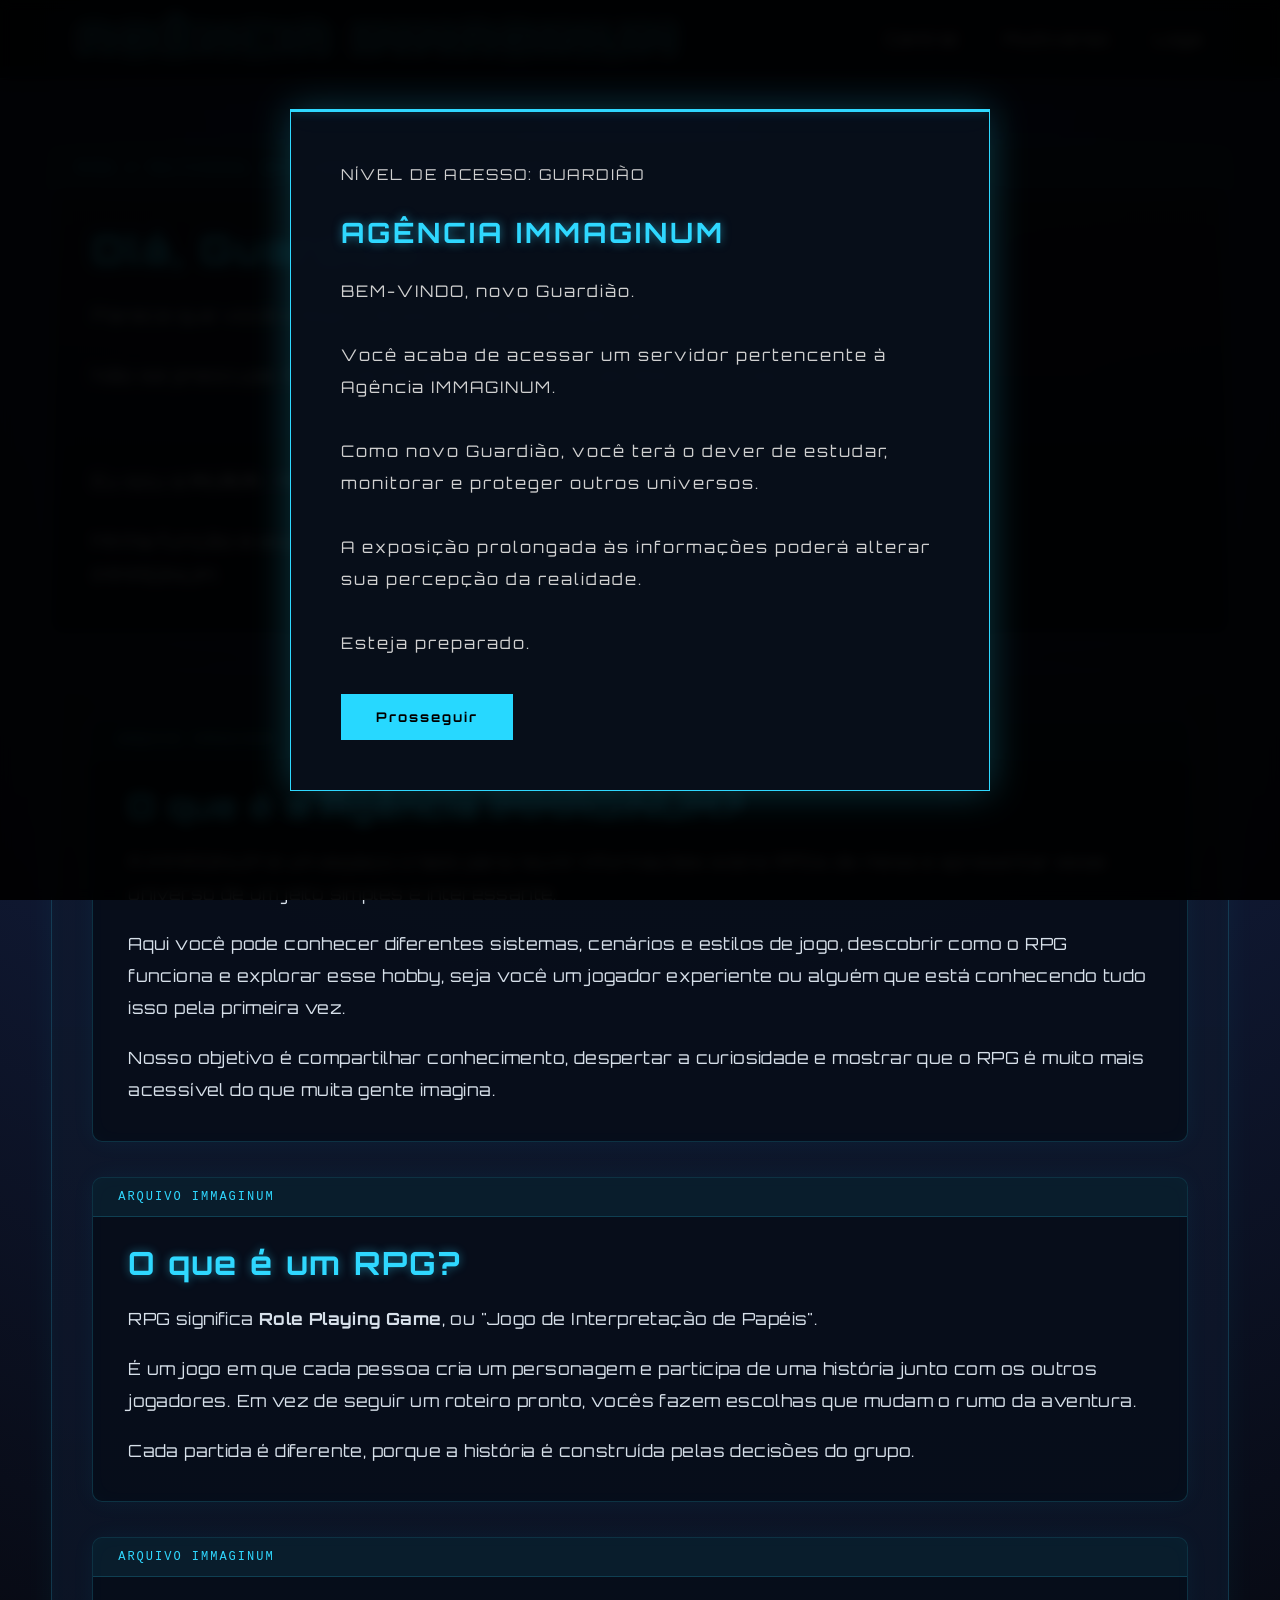
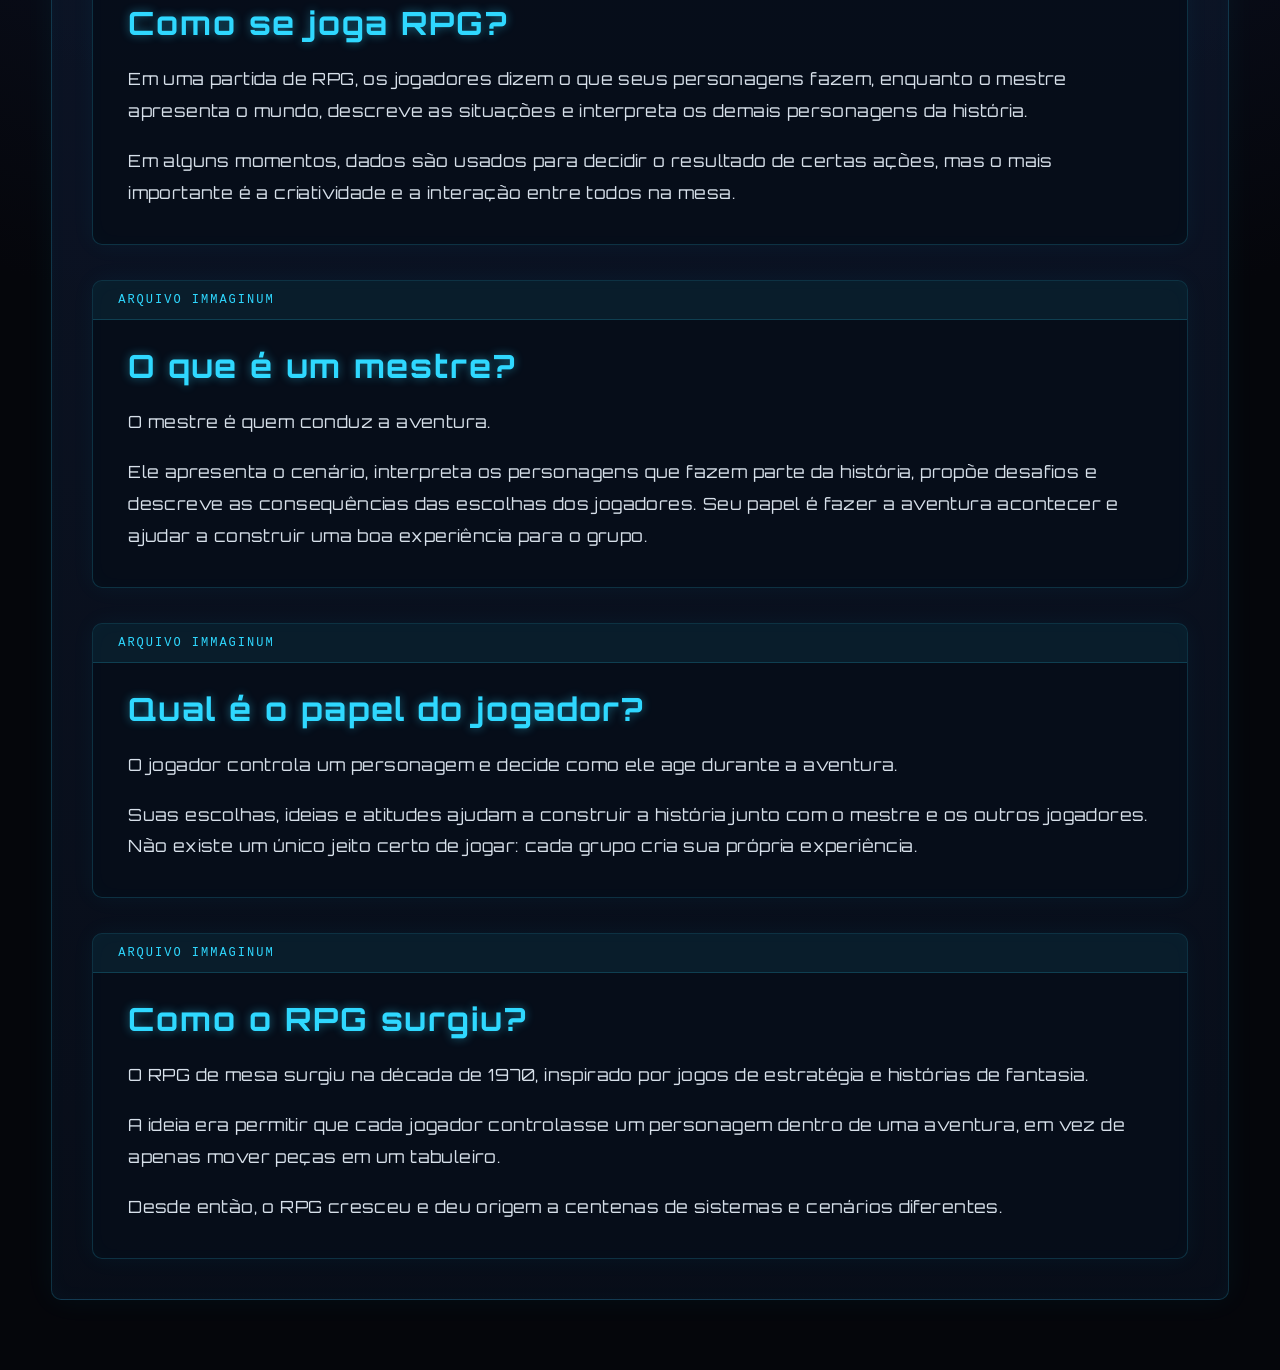
==== commit 9a63babc: "logs.html" ====
--- a/index.html
+++ b/index.html
@@ -24,6 +24,7 @@
 
     <header>
       <h1 id="titulo">Agência IMMAGINUM</h1>
+      <!--Instituto Multiversal de Monitoramento, Análise, Geração e Integração do Nexus Multiversal-->
 
       <nav>
         <ul>
@@ -46,45 +47,141 @@
           CONTEÚDO
   ============================ -->
 
-    <main>
- <div class="container">
-
-    <div class="central">
-
-        <aside class="mira">
-
-            <h2>Olá, Guardião.</h2>
-
-            <p>
-                Parece que você chegou há pouco tempo ao Nexus.
-            </p>
-
-            <p>
-                Não se preocupe. É normal se sentir um pouco perdido no começo.
-            </p>
-
-            <hr>
-
-            <p>
-                Eu sou a <strong>M.I.R.A</strong> - Multiversal Intelligence & Research Archive.
-            </p>
-
-            <p>
-                Minha função é explicar como tudo funciona e guiá-lo pelos sistemas da Agência IMMAGINUM.
-            </p>
-
-        </aside>
-
+<main>
+    <div class="container">
+
+        <!-- PAINEL M.I.R.A -->
+        <section class="central">
+
+            <aside class="mira">
+
+                <h2>Olá, Guardião.</h2>
+
+                <p>
+                    Parece que você chegou há pouco tempo ao Nexus.
+                </p>
+
+                <p>
+                    Não se preocupe. É normal se sentir um pouco perdido no começo.
+                </p>
+
+                <hr>
+
+                <p>
+                    Eu sou a <strong>M.I.R.A</strong> - Multiversal Intelligence & Research Archive.
+                </p>
+
+                <p>
+                    Minha função é explicar como tudo funciona e guiá-lo pelos sistemas da Agência IMMAGINUM.
+                </p>
+
+            </aside>
+
+        </section>
+
+        <!-- BASE DE DADOS DA IMMAGINUM -->
         <section class="conteudo">
 
-            <!-- Todo o conteúdo da página -->
+            <article class="bloco">
+
+                <h2>O que é a Agência IMMAGINUM?</h2>
+
+                <p>
+                    A IMMAGINUM é um espaço criado para reunir informações sobre RPGs de mesa e apresentar esse universo de um jeito simples e interessante.
+                </p>
+
+                <p>
+                    Aqui você pode conhecer diferentes sistemas, cenários e estilos de jogo, descobrir como o RPG funciona e explorar esse hobby, seja você um jogador experiente ou alguém que está conhecendo tudo isso pela primeira vez.
+                </p>
+
+                <p>
+                    Nosso objetivo é compartilhar conhecimento, despertar a curiosidade e mostrar que o RPG é muito mais acessível do que muita gente imagina.
+                </p>
+
+            </article>
+
+            <article class="bloco">
+
+                <h2>O que é um RPG?</h2>
+
+                <p>
+                    RPG significa <strong>Role Playing Game</strong>, ou "Jogo de Interpretação de Papéis".
+                </p>
+
+                <p>
+                    É um jogo em que cada pessoa cria um personagem e participa de uma história junto com os outros jogadores. Em vez de seguir um roteiro pronto, vocês fazem escolhas que mudam o rumo da aventura.
+                </p>
+
+                <p>
+                    Cada partida é diferente, porque a história é construída pelas decisões do grupo.
+                </p>
+
+            </article>
+
+            <article class="bloco">
+
+                <h2>Como se joga RPG?</h2>
+
+                <p>
+                    Em uma partida de RPG, os jogadores dizem o que seus personagens fazem, enquanto o mestre apresenta o mundo, descreve as situações e interpreta os demais personagens da história.
+                </p>
+
+                <p>
+                    Em alguns momentos, dados são usados para decidir o resultado de certas ações, mas o mais importante é a criatividade e a interação entre todos na mesa.
+                </p>
+
+            </article>
+
+            <article class="bloco">
+
+                <h2>O que é um mestre?</h2>
+
+                <p>
+                    O mestre é quem conduz a aventura.
+                </p>
+
+                <p>
+                    Ele apresenta o cenário, interpreta os personagens que fazem parte da história, propõe desafios e descreve as consequências das escolhas dos jogadores. Seu papel é fazer a aventura acontecer e ajudar a construir uma boa experiência para o grupo.
+                </p>
+
+            </article>
+
+            <article class="bloco">
+
+                <h2>Qual é o papel do jogador?</h2>
+
+                <p>
+                    O jogador controla um personagem e decide como ele age durante a aventura.
+                </p>
+
+                <p>
+                    Suas escolhas, ideias e atitudes ajudam a construir a história junto com o mestre e os outros jogadores. Não existe um único jeito certo de jogar: cada grupo cria sua própria experiência.
+                </p>
+
+            </article>
+
+            <article class="bloco">
+
+                <h2>Como o RPG surgiu?</h2>
+
+                <p>
+                    O RPG de mesa surgiu na década de 1970, inspirado por jogos de estratégia e histórias de fantasia.
+                </p>
+
+                <p>
+                    A ideia era permitir que cada jogador controlasse um personagem dentro de uma aventura, em vez de apenas mover peças em um tabuleiro.
+                </p>
+
+                <p>
+                    Desde então, o RPG cresceu e deu origem a centenas de sistemas e cenários diferentes.
+                </p>
+
+            </article>
 
         </section>
 
     </div>
-
-</div>
-    </main>
+</main>
 
     <!-- ===========================
           SISTEMA / ACESSO
--- a/css/style.css
+++ b/css/style.css
@@ -73,14 +73,770 @@
 .container {
   width: min(92%, 1200px);
 
-  margin: auto;
-
-  margin-top: 70px;
-
+  margin: 70px auto;
+
+  position: relative;
+}
+/*
+====================================================
+TEXTOS DO CONTAINER
+====================================================
+*/
+
+.container h2 {
+  color: var(--cor-primaria);
+
+  font-size: 2rem;
+
+  margin-bottom: 25px;
+
+  letter-spacing: 0.5px;
+
+  text-shadow: 0 0 10px rgba(47, 216, 255, 0.35);
+}
+
+.container p {
+  color: #d7e0ea;
+
+  font-size: 1.08rem;
+
+  line-height: 1.8;
+
+  letter-spacing: 0.3px;
+
+  margin-bottom: 18px;
+}
+
+.container p:last-child {
+  margin-bottom: 0;
+}
+
+/*
+====================================================
+HEADER
+====================================================
+*/
+
+header {
+  width: 100%;
+
+  position: sticky;
+
+  top: 0;
+
+  z-index: 100;
+
+  display: flex;
+
+  justify-content: space-between;
+
+  align-items: center;
+
+  padding: 18px 6%;
+
+  background: linear-gradient(90deg, #080d18, #0b111f, #080d18);
+
+  border-bottom: 1px solid rgba(47, 216, 255, 0.25);
+
+  backdrop-filter: blur(10px);
+
+  box-shadow: 0 5px 20px rgba(0, 0, 0, 0.35);
+}
+
+/*
+====================================================
+LOGO / TÍTULO
+====================================================
+*/
+
+#titulo {
+  color: #172435;
+
+  font-size: 2.6rem;
+
+  font-weight: 900;
+
+  text-transform: uppercase;
+
+  letter-spacing: 6px;
+
+  line-height: 1;
+
+  -webkit-text-stroke: 1px var(--cor-primaria);
+
+  text-shadow:
+    3px 0 0 rgba(0, 255, 255, 0.35),
+    -3px 0 0 rgba(255, 0, 120, 0.25),
+    0 0 15px rgba(47, 216, 255, 0.7);
+}
+
+/*
+====================================================
+MENU
+====================================================
+*/
+
+nav ul {
+  display: flex;
+
+  align-items: center;
+
+  list-style: none;
+
+  gap: 45px;
+}
+
+nav li {
+  list-style: none;
+}
+
+nav a {
+  position: relative;
+
+  color: white;
+
+  text-decoration: none;
+
+  font-size: 1rem;
+
+  letter-spacing: 1px;
+
+  transition: 0.3s;
+}
+
+/*
+====================================================
+EFEITO HOVER DO MENU
+====================================================
+*/
+
+nav a:hover {
+  color: var(--cor-primaria);
+}
+
+nav a::after {
+  content: "";
+
+  position: absolute;
+
+  left: 0;
+
+  bottom: -8px;
+
+  width: 0;
+
+  height: 2px;
+
+  background: var(--cor-primaria);
+
+  box-shadow: 0 0 8px var(--cor-primaria);
+
+  transition: 0.3s;
+}
+
+nav a:hover::after {
+  width: 100%;
+}
+
+/*
+====================================================
+TABLET
+====================================================
+*/
+
+@media (max-width: 1024px) {
+  header {
+    padding: 18px 30px;
+
+    gap: 20px;
+  }
+
+  #titulo {
+    font-size: 2rem;
+
+    letter-spacing: 4px;
+  }
+
+  nav ul {
+    gap: 25px;
+  }
+
+  nav a {
+    font-size: 0.95rem;
+  }
+
+  .container {
+    width: 92%;
+
+    padding: 30px;
+  }
+}
+
+/*
+====================================================
+CELULAR
+====================================================
+*/
+
+@media (max-width: 768px) {
+  header {
+    flex-direction: column;
+
+    justify-content: center;
+
+    align-items: center;
+
+    gap: 18px;
+
+    padding: 20px;
+  }
+
+  #titulo {
+    text-align: center;
+
+    font-size: 1.8rem;
+
+    letter-spacing: 3px;
+  }
+
+  nav {
+    width: 100%;
+  }
+
+  nav ul {
+    justify-content: center;
+
+    flex-wrap: wrap;
+
+    gap: 18px;
+  }
+
+  nav a {
+    font-size: 0.9rem;
+  }
+
+  .container {
+    width: 92%;
+
+    margin-top: 40px;
+
+    padding: 25px;
+  }
+
+  .container h2 {
+    font-size: 1.6rem;
+  }
+
+  .container p {
+    font-size: 1rem;
+
+    line-height: 1.7;
+  }
+}
+
+/*
+====================================================
+CELULAR PEQUENO
+====================================================
+*/
+
+@media (max-width: 480px) {
+  #titulo {
+    font-size: 1.4rem;
+
+    letter-spacing: 2px;
+  }
+
+  nav ul {
+    gap: 12px;
+  }
+
+  nav a {
+    font-size: 0.8rem;
+  }
+}
+
+/*
+====================================================
+TELA DE AVISO / SISTEMA
+====================================================
+*/
+
+#aviso {
+  position: fixed;
+
+  inset: 0;
+
+  display: flex;
+
+  justify-content: center;
+
+  align-items: center;
+
+  background: rgba(0, 0, 0, 0.92);
+
+  backdrop-filter: blur(6px);
+
+  z-index: 999;
+
+  transition:
+    opacity 0.8s ease,
+    visibility 0.8s ease;
+}
+
+#aviso.hidden {
+  opacity: 0;
+
+  visibility: hidden;
+}
+
+/*
+====================================================
+TELAS
+====================================================
+*/
+
+#tela-aviso,
+#tela-loading {
+  transition: opacity 0.4s ease;
+}
+
+.hidden {
+  display: none;
+}
+
+/*
+====================================================
+BOX DO SISTEMA
+====================================================
+*/
+
+.box {
+  width: 700px;
+
+  max-width: 90%;
+
+  background: var(--cor-box);
+
+  border: 1px solid var(--cor-primaria);
+
+  box-shadow: 0 0 35px rgba(39, 216, 255, 0.25);
+
+  padding: 50px;
+
+  position: relative;
+
+  overflow: hidden;
+}
+
+/*
+====================================================
+LINHA SUPERIOR DE SISTEMA
+====================================================
+*/
+
+.box::before {
+  content: "";
+
+  position: absolute;
+
+  top: 0;
+
+  left: 0;
+
+  width: 100%;
+
+  height: 2px;
+
+  background: var(--cor-primaria);
+
+  box-shadow: var(--sombra-neon);
+}
+
+/*
+====================================================
+TÍTULOS DA CAIXA
+====================================================
+*/
+
+.box h2 {
+  margin: 25px 0;
+
+  letter-spacing: 3px;
+
+  font-size: 28px;
+
+  color: var(--cor-primaria);
+
+  text-shadow: 0 0 10px rgba(47, 216, 255, 0.5);
+}
+
+.nivel {
+  color: var(--cor-primaria);
+
+  font-size: 15px;
+
+  letter-spacing: 3px;
+}
+
+.box p {
+  color: var(--cor-texto);
+
+  line-height: 2;
+
+  letter-spacing: 2px;
+}
+
+/*
+====================================================
+BOTÃO DE AUTORIZAÇÃO
+====================================================
+*/
+
+button {
+  margin-top: 35px;
+
+  padding: 15px 35px;
+
+  border: none;
+
+  cursor: pointer;
+
+  background: var(--cor-secundaria);
+
+  color: #000;
+
+  font-family: "Orbitron", sans-serif;
+
+  font-weight: bold;
+
+  letter-spacing: 2px;
+
+  transition: 0.3s;
+}
+
+button:hover {
+  transform: scale(1.05);
+
+  box-shadow: 0 0 20px var(--cor-secundaria);
+}
+
+/*
+====================================================
+ÁREA DE LOADING
+====================================================
+*/
+
+#loading-area {
+  margin-top: 40px;
+
+  font-family: "JetBrains Mono", monospace;
+
+  color: #bfefff;
+
+  text-align: left;
+}
+
+/*
+====================================================
+ETAPA ATUAL
+====================================================
+*/
+
+#etapa {
+  font-size: 18px;
+
+  letter-spacing: 2px;
+
+  margin-bottom: 25px;
+
+  color: var(--cor-primaria);
+}
+
+/*
+====================================================
+CURSOR DE TERMINAL
+====================================================
+*/
+
+#etapa::after {
+  content: "▋";
+
+  margin-left: 8px;
+
+  color: var(--cor-primaria);
+
+  animation: piscar 0.8s infinite;
+}
+
+/*
+====================================================
+BARRA DE DOWNLOAD
+====================================================
+*/
+
+.barra-container {
+  width: 100%;
+
+  height: 18px;
+
+  border: 1px solid rgba(47, 216, 255, 0.5);
+
+  background: rgba(0, 0, 0, 0.5);
+
+  overflow: hidden;
+
+  box-shadow: inset 0 0 10px rgba(0, 0, 0, 0.8);
+}
+
+#barra {
+  height: 100%;
+
+  width: 0%;
+
+  background: linear-gradient(90deg, #27d8ff, #00ffff);
+
+  box-shadow: 0 0 15px var(--cor-primaria);
+
+  transition: width 0.2s linear;
+
+  animation: brilhoBarra 1s infinite;
+}
+
+/*
+====================================================
+RESULTADO DA ETAPA
+====================================================
+*/
+
+#resultado {
+  margin-top: 20px;
+
+  min-height: 30px;
+
+  font-family: "JetBrains Mono", monospace;
+
+  color: var(--cor-ok);
+
+  letter-spacing: 2px;
+
+  font-size: 16px;
+}
+
+/*
+====================================================
+PAINEL DE STATUS FINAL
+====================================================
+*/
+
+#status-final {
+  margin-top: 40px;
+
+  border-top: 1px solid rgba(47, 216, 255, 0.25);
+
+  padding-top: 30px;
+}
+
+#status-final pre {
+  font-family: "JetBrains Mono", monospace;
+
+  color: var(--cor-primaria);
+
+  font-size: 15px;
+
+  line-height: 2;
+
+  letter-spacing: 2px;
+
+  white-space: pre-wrap;
+
+  text-shadow: 0 0 8px rgba(47, 216, 255, 0.5);
+}
+
+/*
+====================================================
+EFEITOS DE SISTEMA
+====================================================
+*/
+
+.fade-in {
+  animation: fadeIn 0.5s ease forwards;
+}
+
+.fade-out {
+  animation: fadeOut 0.5s ease forwards;
+}
+
+/*
+====================================================
+ANIMAÇÃO ENTRADA
+====================================================
+*/
+
+@keyframes fadeIn {
+  from {
+    opacity: 0;
+
+    transform: translateY(10px);
+  }
+
+  to {
+    opacity: 1;
+
+    transform: translateY(0);
+  }
+}
+
+/*
+====================================================
+ANIMAÇÃO SAÍDA
+====================================================
+*/
+
+@keyframes fadeOut {
+  from {
+    opacity: 1;
+  }
+
+  to {
+    opacity: 0;
+  }
+}
+
+/*
+====================================================
+CURSOR PISCANTE
+====================================================
+*/
+
+@keyframes piscar {
+  0%,
+  100% {
+    opacity: 1;
+  }
+
+  50% {
+    opacity: 0.2;
+  }
+}
+
+/*
+====================================================
+BRILHO DA BARRA
+====================================================
+*/
+
+@keyframes brilhoBarra {
+  0% {
+    opacity: 0.6;
+  }
+
+  50% {
+    opacity: 1;
+  }
+
+  100% {
+    opacity: 0.6;
+  }
+}
+
+/*
+====================================================
+LINHA DE SISTEMA FINAL
+====================================================
+*/
+
+#status-final::before {
+  content: "SISTEMA ONLINE // CONEXÃO ESTABELECIDA";
+
+  display: block;
+
+  margin-bottom: 20px;
+
+  font-family: "JetBrains Mono", monospace;
+
+  color: var(--cor-ok);
+
+  font-size: 13px;
+
+  letter-spacing: 3px;
+
+  text-shadow: 0 0 8px rgba(0, 255, 157, 0.5);
+}
+
+/*
+====================================================
+EFEITO DE TERMINAL
+====================================================
+*/
+
+.terminal-text {
+  font-family: "JetBrains Mono", monospace;
+
+  color: var(--cor-primaria);
+
+  letter-spacing: 2px;
+
+  line-height: 2;
+}
+
+/*
+====================================================
+STATUS DE SISTEMA
+====================================================
+*/
+
+.status-ok {
+  color: var(--cor-ok);
+
+  font-family: "JetBrains Mono", monospace;
+
+  letter-spacing: 2px;
+
+  text-shadow: 0 0 10px rgba(0, 255, 157, 0.5);
+}
+
+/*
+====================================================
+BRILHO GERAL NEXUS
+====================================================
+*/
+
+.nexus-glow {
+  box-shadow:
+    0 0 20px rgba(47, 216, 255, 0.2),
+    inset 0 0 30px rgba(47, 216, 255, 0.05);
+}
+
+/*
+====================================================
+CENTRAL MIRA
+====================================================
+*/
+
+.central {
+  width: 100%;
+
+  margin-top: 40px;
+}
+
+/*
+====================================================
+PAINEL PRINCIPAL MIRA
+====================================================
+*/
+
+/*
+====================================================
+CONTEÚDO PRINCIPAL
+====================================================
+*/
+
+.conteudo {
+  display: flex;
+  flex-direction: column;
+  gap: 35px;
   padding: 40px;
-
-  position: relative;
-
   background: linear-gradient(
     180deg,
     rgba(16, 26, 48, 0.88),
@@ -98,754 +854,165 @@
 
 /*
 ====================================================
-TEXTOS DO CONTAINER
-====================================================
-*/
-
-.container h2 {
+CAIXAS DE CONTEÚDO
+====================================================
+*/
+
+.bloco {
+  position: relative;
+
+  padding: 35px;
+
+  background: rgba(7, 14, 25, 0.92);
+
+  border: 1px solid rgba(47, 216, 255, 0.18);
+
+  border-radius: 10px;
+
+  overflow: hidden;
+
+  box-shadow:
+    0 0 25px rgba(47, 216, 255, 0.05),
+    inset 0 0 20px rgba(47, 216, 255, 0.02);
+
+  transition:
+    0.35s,
+    transform 0.35s;
+
+  opacity: 0;
+
+  transform: translateY(60px);
+}
+
+/*
+====================================================
+LINHA SUPERIOR
+====================================================
+*/
+
+.bloco::before {
+  content: "ARQUIVO IMMAGINUM";
+
+  position: absolute;
+
+  left: 0;
+  right: 0;
+  top: 0;
+
+  padding: 12px 25px;
+
+  background: rgba(47, 216, 255, 0.08);
+
+  border-bottom: 1px solid rgba(47, 216, 255, 0.18);
+
   color: var(--cor-primaria);
 
+  font-family: "JetBrains Mono", monospace;
+
+  font-size: 12px;
+
+  letter-spacing: 2px;
+}
+
+/*
+====================================================
+TÍTULOS
+====================================================
+*/
+
+.bloco h2 {
+  margin-top: 30px;
+
+  margin-bottom: 20px;
+
+  color: var(--cor-primaria);
+
   font-size: 2rem;
 
-  margin-bottom: 25px;
-
-  letter-spacing: 0.5px;
-
-  text-shadow: 0 0 10px rgba(47, 216, 255, 0.35);
-}
-
-.container p {
+  letter-spacing: 2px;
+
+  text-shadow: 0 0 10px rgba(47, 216, 255, 0.45);
+}
+
+/*
+====================================================
+TEXTOS
+====================================================
+*/
+
+.bloco p {
   color: #d7e0ea;
 
-  font-size: 1.08rem;
-
-  line-height: 1.8;
-
-  letter-spacing: 0.3px;
+  font-size: 1.05rem;
+
+  line-height: 1.9;
+
+  letter-spacing: 0.4px;
 
   margin-bottom: 18px;
 }
 
-.container p:last-child {
+.bloco p:last-child {
   margin-bottom: 0;
 }
 
 /*
 ====================================================
-HEADER
-====================================================
-*/
-
-header {
-  width: 100%;
-
-  position: sticky;
-
-  top: 0;
-
-  z-index: 100;
-
-  display: flex;
-
-  justify-content: space-between;
-
-  align-items: center;
-
-  padding: 18px 6%;
-
-  background: linear-gradient(90deg, #080d18, #0b111f, #080d18);
-
-  border-bottom: 1px solid rgba(47, 216, 255, 0.25);
-
-  backdrop-filter: blur(10px);
-
-  box-shadow: 0 5px 20px rgba(0, 0, 0, 0.35);
-}
-
-/*
-====================================================
-LOGO / TÍTULO
-====================================================
-*/
-
-#titulo {
-  color: #172435;
-
-  font-size: 2.6rem;
-
-  font-weight: 900;
-
-  text-transform: uppercase;
-
-  letter-spacing: 6px;
-
-  line-height: 1;
-
-  -webkit-text-stroke: 1px var(--cor-primaria);
-
-  text-shadow:
-    3px 0 0 rgba(0, 255, 255, 0.35),
-    -3px 0 0 rgba(255, 0, 120, 0.25),
-    0 0 15px rgba(47, 216, 255, 0.7);
-}
-
-/*
-====================================================
-MENU
-====================================================
-*/
-
-nav ul {
-  display: flex;
-
-  align-items: center;
-
-  list-style: none;
-
-  gap: 45px;
-}
-
-nav li {
-  list-style: none;
-}
-
-nav a {
-  position: relative;
-
-  color: white;
-
-  text-decoration: none;
-
-  font-size: 1rem;
-
-  letter-spacing: 1px;
-
-  transition: 0.3s;
-}
-
-/*
-====================================================
-EFEITO HOVER DO MENU
-====================================================
-*/
-
-nav a:hover {
-  color: var(--cor-primaria);
-}
-
-nav a::after {
-  content: "";
-
-  position: absolute;
-
-  left: 0;
-
-  bottom: -8px;
-
-  width: 0;
-
-  height: 2px;
-
-  background: var(--cor-primaria);
-
-  box-shadow: 0 0 8px var(--cor-primaria);
-
-  transition: 0.3s;
-}
-
-nav a:hover::after {
-  width: 100%;
-}
-
-/*
-====================================================
-TABLET
-====================================================
-*/
-
-@media (max-width: 1024px) {
-  header {
-    padding: 18px 30px;
-
-    gap: 20px;
-  }
-
-  #titulo {
-    font-size: 2rem;
-
-    letter-spacing: 4px;
-  }
-
-  nav ul {
-    gap: 25px;
-  }
-
-  nav a {
-    font-size: 0.95rem;
-  }
-
-  .container {
-    width: 92%;
-
-    padding: 30px;
-  }
-}
-
-/*
-====================================================
-CELULAR
-====================================================
-*/
-
-@media (max-width: 768px) {
-  header {
-    flex-direction: column;
-
-    justify-content: center;
-
-    align-items: center;
-
-    gap: 18px;
-
-    padding: 20px;
-  }
-
-  #titulo {
-    text-align: center;
-
-    font-size: 1.8rem;
-
-    letter-spacing: 3px;
-  }
-
-  nav {
-    width: 100%;
-  }
-
-  nav ul {
-    justify-content: center;
-
-    flex-wrap: wrap;
-
-    gap: 18px;
-  }
-
-  nav a {
-    font-size: 0.9rem;
-  }
-
-  .container {
-    width: 92%;
-
-    margin-top: 40px;
-
-    padding: 25px;
-  }
-
-  .container h2 {
-    font-size: 1.6rem;
-  }
-
-  .container p {
-    font-size: 1rem;
-
-    line-height: 1.7;
-  }
-}
-
-/*
-====================================================
-CELULAR PEQUENO
-====================================================
-*/
-
-@media (max-width: 480px) {
-  #titulo {
-    font-size: 1.4rem;
-
-    letter-spacing: 2px;
-  }
-
-  nav ul {
-    gap: 12px;
-  }
-
-  nav a {
-    font-size: 0.8rem;
-  }
-}
-
-/*
-====================================================
-TELA DE AVISO / SISTEMA
-====================================================
-*/
-
-#aviso {
-  position: fixed;
-
-  inset: 0;
-
-  display: flex;
-
-  justify-content: center;
-
-  align-items: center;
-
-  background: rgba(0, 0, 0, 0.92);
-
-  backdrop-filter: blur(6px);
-
-  z-index: 999;
+HOVER
+====================================================
+*/
+
+.bloco:hover {
+  transform: translateY(-5px);
+
+  border-color: rgba(47, 216, 255, 0.45);
+
+  box-shadow:
+    0 0 35px rgba(47, 216, 255, 0.18),
+    inset 0 0 20px rgba(47, 216, 255, 0.04);
+}
+
+/*
+====================================================
+ANIMAÇÃO AO ENTRAR NA TELA
+====================================================
+*/
+
+.bloco.aparecer {
+  opacity: 1;
+
+  transform: translateY(0);
 
   transition:
     opacity 0.8s ease,
-    visibility 0.8s ease;
-}
-
-#aviso.hidden {
-  opacity: 0;
-
-  visibility: hidden;
-}
-
-/*
-====================================================
-TELAS
-====================================================
-*/
-
-#tela-aviso,
-#tela-loading {
-  transition: opacity 0.4s ease;
-}
-
-.hidden {
-  display: none;
-}
-
-/*
-====================================================
-BOX DO SISTEMA
-====================================================
-*/
-
-.box {
-  width: 700px;
-
-  max-width: 90%;
-
-  background: var(--cor-box);
-
-  border: 1px solid var(--cor-primaria);
-
-  box-shadow: 0 0 35px rgba(39, 216, 255, 0.25);
-
-  padding: 50px;
-
-  position: relative;
-
-  overflow: hidden;
-}
-
-/*
-====================================================
-LINHA SUPERIOR DE SISTEMA
-====================================================
-*/
-
-.box::before {
-  content: "";
-
-  position: absolute;
-
-  top: 0;
-
-  left: 0;
-
-  width: 100%;
-
-  height: 2px;
-
-  background: var(--cor-primaria);
-
-  box-shadow: var(--sombra-neon);
-}
-
-/*
-====================================================
-TÍTULOS DA CAIXA
-====================================================
-*/
-
-.box h2 {
-  margin: 25px 0;
-
-  letter-spacing: 3px;
-
-  font-size: 28px;
-
-  color: var(--cor-primaria);
-
-  text-shadow: 0 0 10px rgba(47, 216, 255, 0.5);
-}
-
-.nivel {
-  color: var(--cor-primaria);
-
-  font-size: 15px;
-
-  letter-spacing: 3px;
-}
-
-.box p {
-  color: var(--cor-texto);
-
-  line-height: 2;
-
-  letter-spacing: 2px;
-}
-
-/*
-====================================================
-BOTÃO DE AUTORIZAÇÃO
-====================================================
-*/
-
-button {
-  margin-top: 35px;
-
-  padding: 15px 35px;
-
-  border: none;
-
-  cursor: pointer;
-
-  background: var(--cor-secundaria);
-
-  color: #000;
-
-  font-family: "Orbitron", sans-serif;
-
-  font-weight: bold;
-
-  letter-spacing: 2px;
-
-  transition: 0.3s;
-}
-
-button:hover {
-  transform: scale(1.05);
-
-  box-shadow: 0 0 20px var(--cor-secundaria);
-}
-
-/*
-====================================================
-ÁREA DE LOADING
-====================================================
-*/
-
-#loading-area {
-  margin-top: 40px;
-
-  font-family: "JetBrains Mono", monospace;
-
-  color: #bfefff;
-
-  text-align: left;
-}
-
-/*
-====================================================
-ETAPA ATUAL
-====================================================
-*/
-
-#etapa {
-  font-size: 18px;
-
-  letter-spacing: 2px;
-
-  margin-bottom: 25px;
-
-  color: var(--cor-primaria);
-}
-
-/*
-====================================================
-CURSOR DE TERMINAL
-====================================================
-*/
-
-#etapa::after {
-  content: "▋";
-
-  margin-left: 8px;
-
-  color: var(--cor-primaria);
-
-  animation: piscar 0.8s infinite;
-}
-
-/*
-====================================================
-BARRA DE DOWNLOAD
-====================================================
-*/
-
-.barra-container {
-  width: 100%;
-
-  height: 18px;
-
-  border: 1px solid rgba(47, 216, 255, 0.5);
-
-  background: rgba(0, 0, 0, 0.5);
-
-  overflow: hidden;
-
-  box-shadow: inset 0 0 10px rgba(0, 0, 0, 0.8);
-}
-
-#barra {
-  height: 100%;
-
-  width: 0%;
-
-  background: linear-gradient(90deg, #27d8ff, #00ffff);
-
-  box-shadow: 0 0 15px var(--cor-primaria);
-
-  transition: width 0.2s linear;
-
-  animation: brilhoBarra 1s infinite;
-}
-
-/*
-====================================================
-RESULTADO DA ETAPA
-====================================================
-*/
-
-#resultado {
-  margin-top: 20px;
-
-  min-height: 30px;
-
-  font-family: "JetBrains Mono", monospace;
-
-  color: var(--cor-ok);
-
-  letter-spacing: 2px;
-
-  font-size: 16px;
-}
-
-/*
-====================================================
-PAINEL DE STATUS FINAL
-====================================================
-*/
-
-#status-final {
-  margin-top: 40px;
-
-  border-top: 1px solid rgba(47, 216, 255, 0.25);
-
-  padding-top: 30px;
-}
-
-#status-final pre {
-  font-family: "JetBrains Mono", monospace;
-
-  color: var(--cor-primaria);
-
-  font-size: 15px;
-
-  line-height: 2;
-
-  letter-spacing: 2px;
-
-  white-space: pre-wrap;
-
-  text-shadow: 0 0 8px rgba(47, 216, 255, 0.5);
-}
-
-/*
-====================================================
-EFEITOS DE SISTEMA
-====================================================
-*/
-
-.fade-in {
-  animation: fadeIn 0.5s ease forwards;
-}
-
-.fade-out {
-  animation: fadeOut 0.5s ease forwards;
-}
-
-/*
-====================================================
-ANIMAÇÃO ENTRADA
-====================================================
-*/
-
-@keyframes fadeIn {
-  from {
-    opacity: 0;
-
-    transform: translateY(10px);
-  }
-
-  to {
-    opacity: 1;
-
-    transform: translateY(0);
-  }
-}
-
-/*
-====================================================
-ANIMAÇÃO SAÍDA
-====================================================
-*/
-
-@keyframes fadeOut {
-  from {
-    opacity: 1;
-  }
-
-  to {
-    opacity: 0;
-  }
-}
-
-/*
-====================================================
-CURSOR PISCANTE
-====================================================
-*/
-
-@keyframes piscar {
-  0%,
-  100% {
-    opacity: 1;
-  }
-
-  50% {
-    opacity: 0.2;
-  }
-}
-
-/*
-====================================================
-BRILHO DA BARRA
-====================================================
-*/
-
-@keyframes brilhoBarra {
-  0% {
-    opacity: 0.6;
-  }
-
-  50% {
-    opacity: 1;
-  }
-
-  100% {
-    opacity: 0.6;
-  }
-}
-
-/*
-====================================================
-LINHA DE SISTEMA FINAL
-====================================================
-*/
-
-#status-final::before {
-  content: "SISTEMA ONLINE // CONEXÃO ESTABELECIDA";
-
-  display: block;
-
-  margin-bottom: 20px;
-
-  font-family: "JetBrains Mono", monospace;
-
-  color: var(--cor-ok);
-
-  font-size: 13px;
-
-  letter-spacing: 3px;
-
-  text-shadow: 0 0 8px rgba(0, 255, 157, 0.5);
-}
-
-/*
-====================================================
-EFEITO DE TERMINAL
-====================================================
-*/
-
-.terminal-text {
-  font-family: "JetBrains Mono", monospace;
-
-  color: var(--cor-primaria);
-
-  letter-spacing: 2px;
-
-  line-height: 2;
-}
-
-/*
-====================================================
-STATUS DE SISTEMA
-====================================================
-*/
-
-.status-ok {
-  color: var(--cor-ok);
-
-  font-family: "JetBrains Mono", monospace;
-
-  letter-spacing: 2px;
-
-  text-shadow: 0 0 10px rgba(0, 255, 157, 0.5);
-}
-
-/*
-====================================================
-BRILHO GERAL NEXUS
-====================================================
-*/
-
-.nexus-glow {
-  box-shadow:
-    0 0 20px rgba(47, 216, 255, 0.2),
-    inset 0 0 30px rgba(47, 216, 255, 0.05);
-}
-
-/*
-====================================================
-CENTRAL MIRA
-====================================================
-*/
-
-.central {
-  width: 100%;
-
-  margin-top: 40px;
-}
-
-/*
-====================================================
-PAINEL PRINCIPAL MIRA
-====================================================
-*/
-
-
+    transform 0.8s ease;
+}
+
+.mira {
+
+    position: relative;
+
+    width: 100%;
+
+    padding: 40px;
+
+    margin-bottom: 45px;
+
+    background: linear-gradient(
+        180deg,
+        rgba(16, 26, 48, 0.88),
+        rgba(8, 14, 26, 0.94)
+    );
+
+    border: 1px solid rgba(47, 216, 255, 0.18);
+
+    border-radius: 10px;
+
+    box-shadow:
+        0 0 30px rgba(47, 216, 255, 0.05),
+        inset 0 0 20px rgba(47, 216, 255, 0.03);
+
+}
 
 /*
 ====================================================
@@ -940,7 +1107,7 @@
 
 /*
 ====================================================
-STATUS MISA
+STATUS MIRA
 ====================================================
 */
 
@@ -1001,6 +1168,7 @@
 @media (max-width: 768px) {
   .mira {
     padding: 25px;
+    margin-bottom: 40px;
   }
 
   .mira h2 {
@@ -1037,6 +1205,7 @@
 @media (max-width: 480px) {
   .mira {
     padding: 20px;
+    margin-bottom: 40px;
   }
 
   .mira::before {
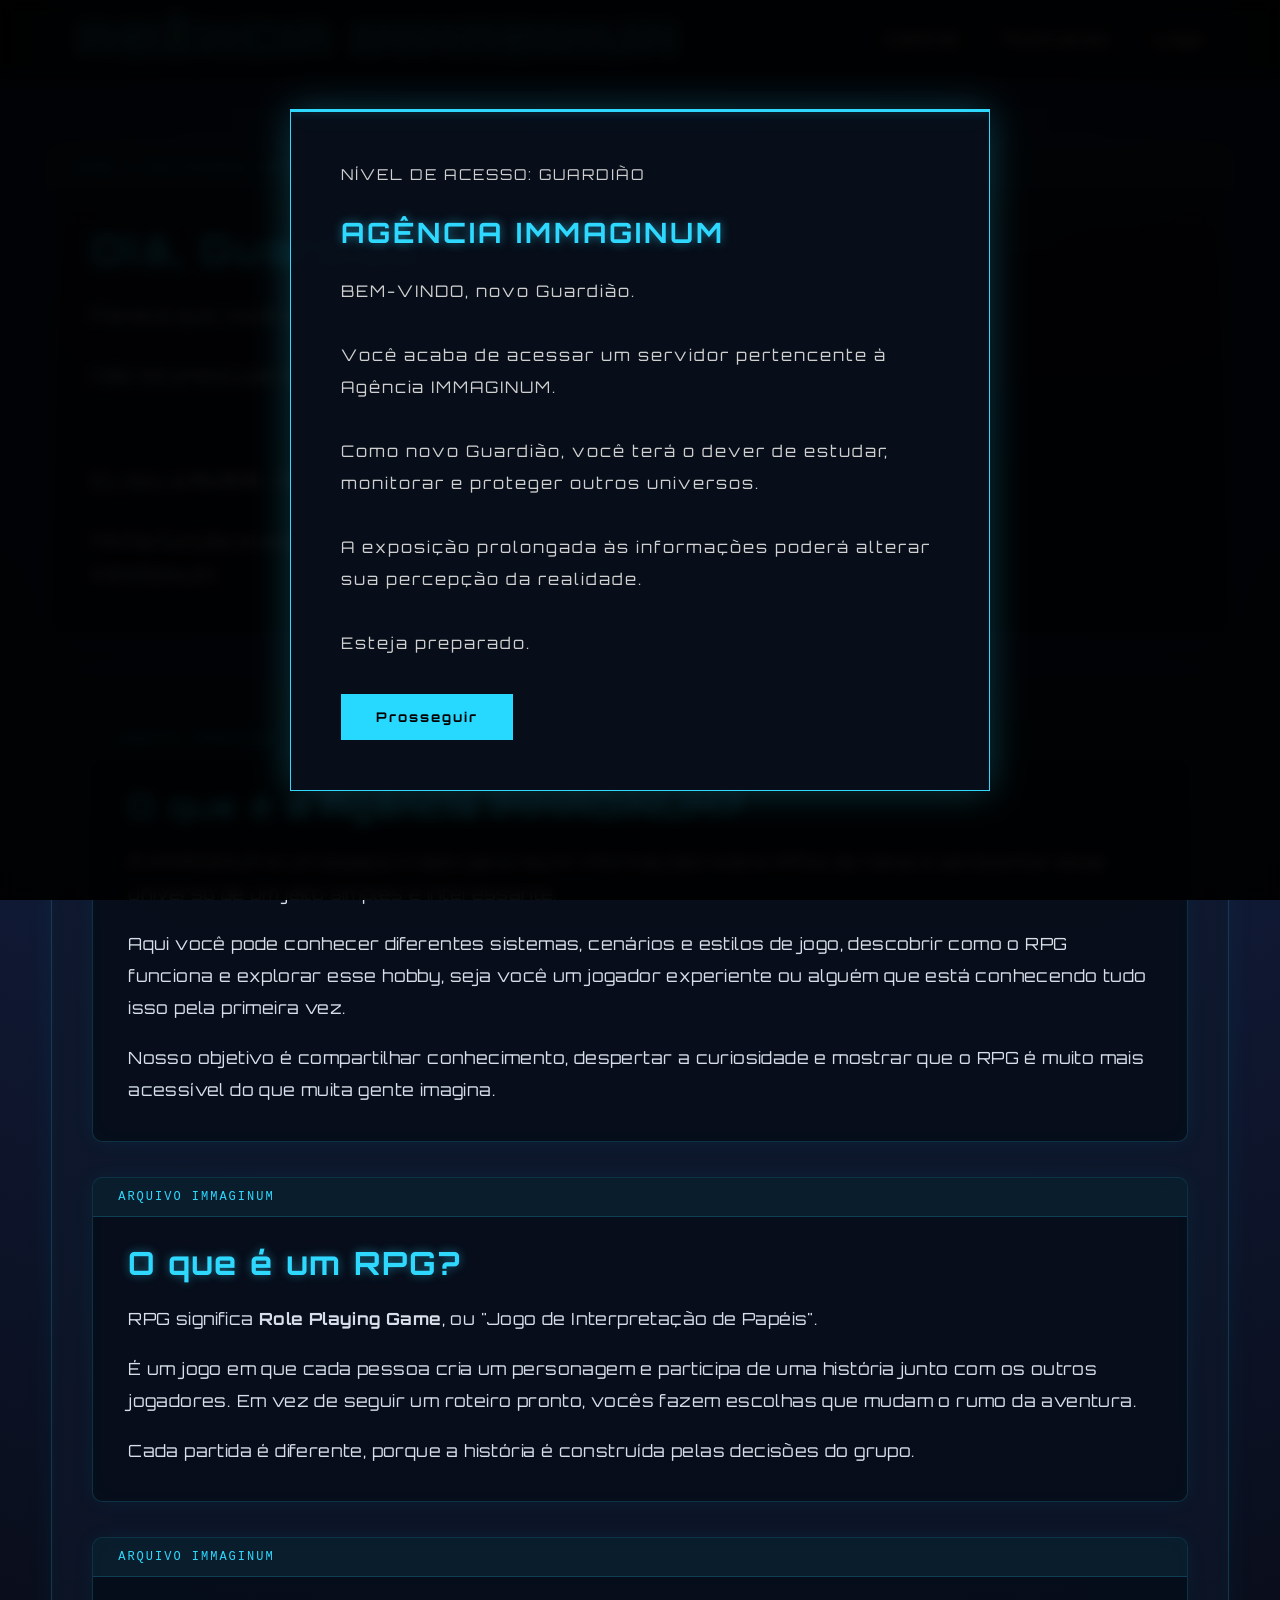
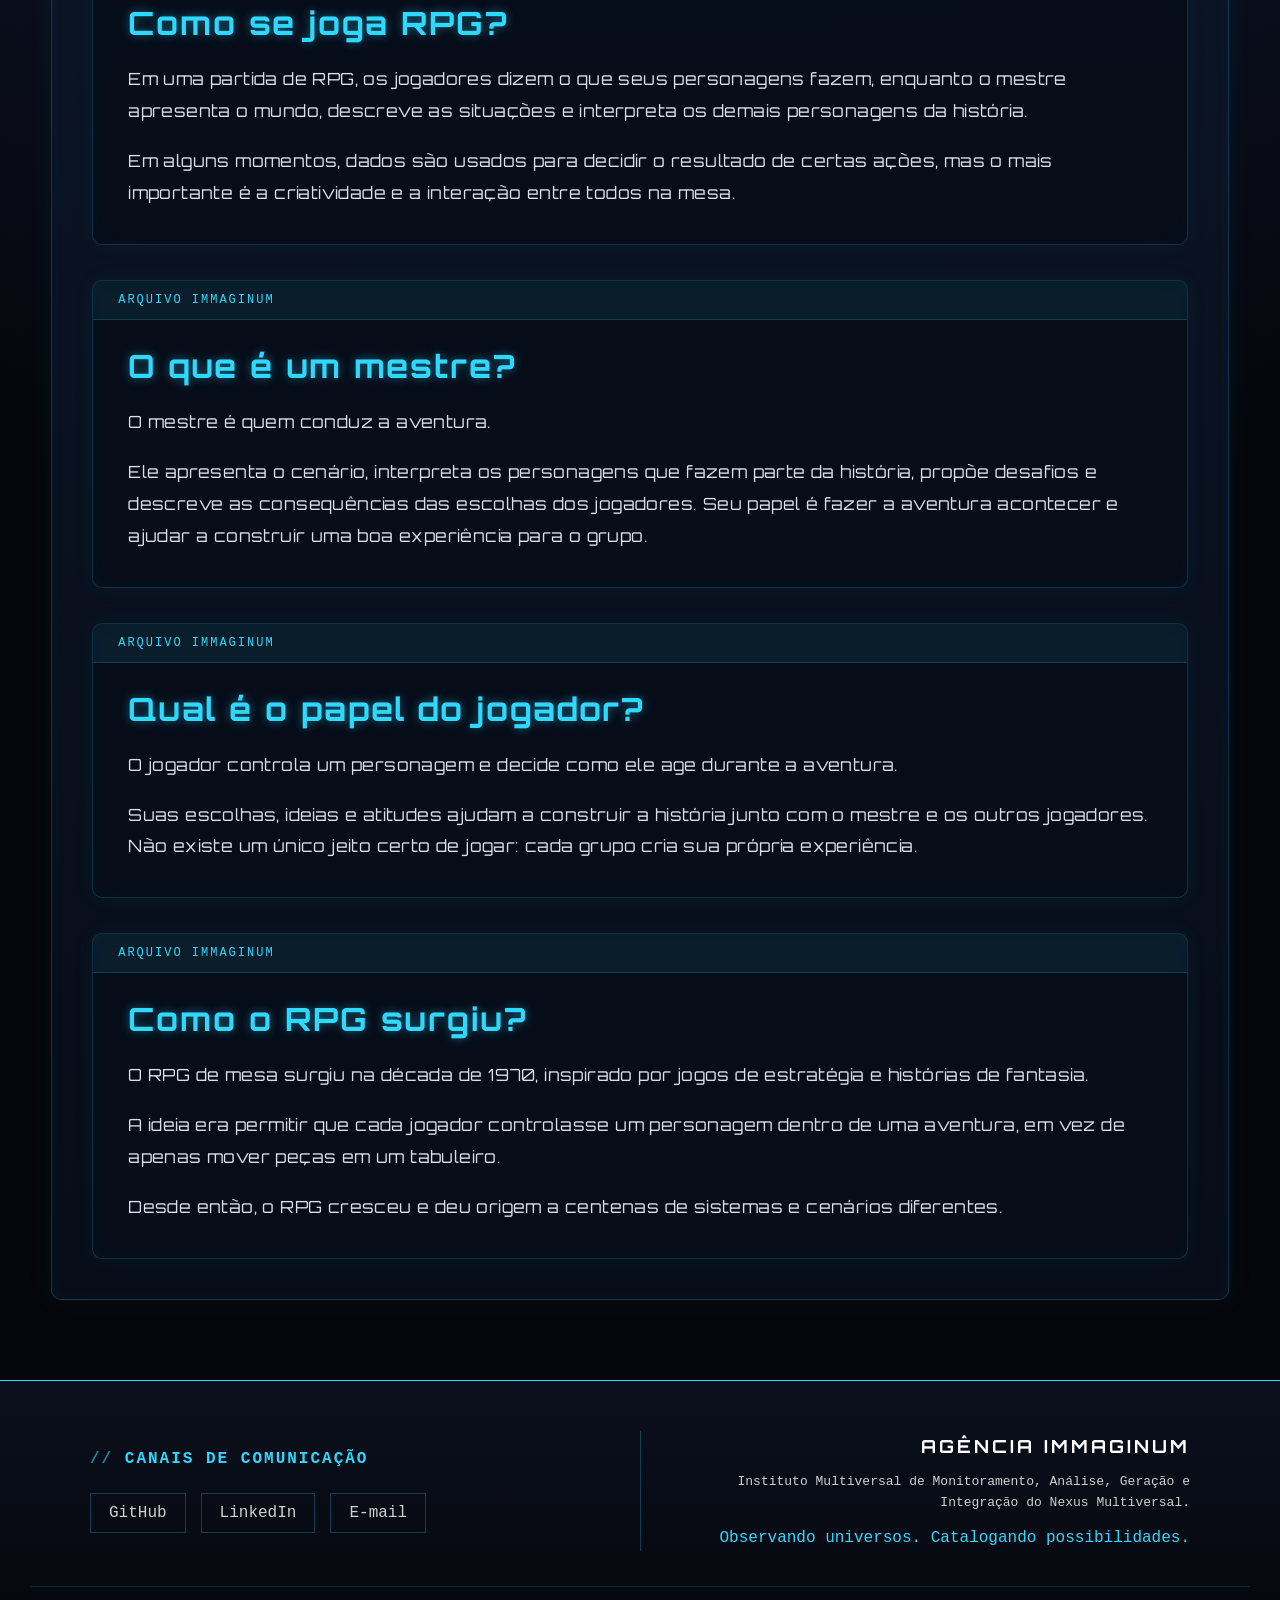
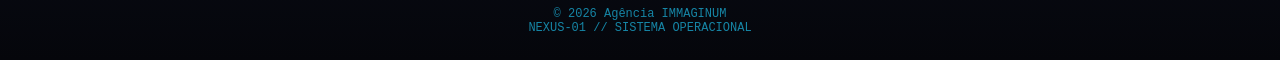
==== commit 46ba47fd: "rodape" ====
--- a/index.html
+++ b/index.html
@@ -15,6 +15,7 @@
       href="https://fonts.googleapis.com/css2?family=JetBrains+Mono:wght@400;700&family=Orbitron:wght@400;700;800&display=swap"
       rel="stylesheet"
     />
+    <link rel="stylesheet" href="css/rodape.css" />
   </head>
 
   <body>
@@ -47,141 +48,144 @@
           CONTEÚDO
   ============================ -->
 
-<main>
-    <div class="container">
-
+    <main>
+      <div class="container">
         <!-- PAINEL M.I.R.A -->
         <section class="central">
-
-            <aside class="mira">
-
-                <h2>Olá, Guardião.</h2>
-
-                <p>
-                    Parece que você chegou há pouco tempo ao Nexus.
-                </p>
-
-                <p>
-                    Não se preocupe. É normal se sentir um pouco perdido no começo.
-                </p>
-
-                <hr>
-
-                <p>
-                    Eu sou a <strong>M.I.R.A</strong> - Multiversal Intelligence & Research Archive.
-                </p>
-
-                <p>
-                    Minha função é explicar como tudo funciona e guiá-lo pelos sistemas da Agência IMMAGINUM.
-                </p>
-
-            </aside>
-
+          <aside class="mira">
+            <h2>Olá, Guardião.</h2>
+
+            <p>Parece que você chegou há pouco tempo ao Nexus.</p>
+
+            <p>
+              Não se preocupe. É normal se sentir um pouco perdido no começo.
+            </p>
+
+            <hr />
+
+            <p>
+              Eu sou a <strong>M.I.R.A</strong> - Multiversal Intelligence &
+              Research Archive.
+            </p>
+
+            <p>
+              Minha função é explicar como tudo funciona e guiá-lo pelos
+              sistemas da Agência IMMAGINUM.
+            </p>
+          </aside>
         </section>
 
         <!-- BASE DE DADOS DA IMMAGINUM -->
         <section class="conteudo">
-
-            <article class="bloco">
-
-                <h2>O que é a Agência IMMAGINUM?</h2>
-
-                <p>
-                    A IMMAGINUM é um espaço criado para reunir informações sobre RPGs de mesa e apresentar esse universo de um jeito simples e interessante.
-                </p>
-
-                <p>
-                    Aqui você pode conhecer diferentes sistemas, cenários e estilos de jogo, descobrir como o RPG funciona e explorar esse hobby, seja você um jogador experiente ou alguém que está conhecendo tudo isso pela primeira vez.
-                </p>
-
-                <p>
-                    Nosso objetivo é compartilhar conhecimento, despertar a curiosidade e mostrar que o RPG é muito mais acessível do que muita gente imagina.
-                </p>
-
-            </article>
-
-            <article class="bloco">
-
-                <h2>O que é um RPG?</h2>
-
-                <p>
-                    RPG significa <strong>Role Playing Game</strong>, ou "Jogo de Interpretação de Papéis".
-                </p>
-
-                <p>
-                    É um jogo em que cada pessoa cria um personagem e participa de uma história junto com os outros jogadores. Em vez de seguir um roteiro pronto, vocês fazem escolhas que mudam o rumo da aventura.
-                </p>
-
-                <p>
-                    Cada partida é diferente, porque a história é construída pelas decisões do grupo.
-                </p>
-
-            </article>
-
-            <article class="bloco">
-
-                <h2>Como se joga RPG?</h2>
-
-                <p>
-                    Em uma partida de RPG, os jogadores dizem o que seus personagens fazem, enquanto o mestre apresenta o mundo, descreve as situações e interpreta os demais personagens da história.
-                </p>
-
-                <p>
-                    Em alguns momentos, dados são usados para decidir o resultado de certas ações, mas o mais importante é a criatividade e a interação entre todos na mesa.
-                </p>
-
-            </article>
-
-            <article class="bloco">
-
-                <h2>O que é um mestre?</h2>
-
-                <p>
-                    O mestre é quem conduz a aventura.
-                </p>
-
-                <p>
-                    Ele apresenta o cenário, interpreta os personagens que fazem parte da história, propõe desafios e descreve as consequências das escolhas dos jogadores. Seu papel é fazer a aventura acontecer e ajudar a construir uma boa experiência para o grupo.
-                </p>
-
-            </article>
-
-            <article class="bloco">
-
-                <h2>Qual é o papel do jogador?</h2>
-
-                <p>
-                    O jogador controla um personagem e decide como ele age durante a aventura.
-                </p>
-
-                <p>
-                    Suas escolhas, ideias e atitudes ajudam a construir a história junto com o mestre e os outros jogadores. Não existe um único jeito certo de jogar: cada grupo cria sua própria experiência.
-                </p>
-
-            </article>
-
-            <article class="bloco">
-
-                <h2>Como o RPG surgiu?</h2>
-
-                <p>
-                    O RPG de mesa surgiu na década de 1970, inspirado por jogos de estratégia e histórias de fantasia.
-                </p>
-
-                <p>
-                    A ideia era permitir que cada jogador controlasse um personagem dentro de uma aventura, em vez de apenas mover peças em um tabuleiro.
-                </p>
-
-                <p>
-                    Desde então, o RPG cresceu e deu origem a centenas de sistemas e cenários diferentes.
-                </p>
-
-            </article>
-
+          <article class="bloco">
+            <h2>O que é a Agência IMMAGINUM?</h2>
+
+            <p>
+              A IMMAGINUM é um espaço criado para reunir informações sobre RPGs
+              de mesa e apresentar esse universo de um jeito simples e
+              interessante.
+            </p>
+
+            <p>
+              Aqui você pode conhecer diferentes sistemas, cenários e estilos de
+              jogo, descobrir como o RPG funciona e explorar esse hobby, seja
+              você um jogador experiente ou alguém que está conhecendo tudo isso
+              pela primeira vez.
+            </p>
+
+            <p>
+              Nosso objetivo é compartilhar conhecimento, despertar a
+              curiosidade e mostrar que o RPG é muito mais acessível do que
+              muita gente imagina.
+            </p>
+          </article>
+
+          <article class="bloco">
+            <h2>O que é um RPG?</h2>
+
+            <p>
+              RPG significa <strong>Role Playing Game</strong>, ou "Jogo de
+              Interpretação de Papéis".
+            </p>
+
+            <p>
+              É um jogo em que cada pessoa cria um personagem e participa de uma
+              história junto com os outros jogadores. Em vez de seguir um
+              roteiro pronto, vocês fazem escolhas que mudam o rumo da aventura.
+            </p>
+
+            <p>
+              Cada partida é diferente, porque a história é construída pelas
+              decisões do grupo.
+            </p>
+          </article>
+
+          <article class="bloco">
+            <h2>Como se joga RPG?</h2>
+
+            <p>
+              Em uma partida de RPG, os jogadores dizem o que seus personagens
+              fazem, enquanto o mestre apresenta o mundo, descreve as situações
+              e interpreta os demais personagens da história.
+            </p>
+
+            <p>
+              Em alguns momentos, dados são usados para decidir o resultado de
+              certas ações, mas o mais importante é a criatividade e a interação
+              entre todos na mesa.
+            </p>
+          </article>
+
+          <article class="bloco">
+            <h2>O que é um mestre?</h2>
+
+            <p>O mestre é quem conduz a aventura.</p>
+
+            <p>
+              Ele apresenta o cenário, interpreta os personagens que fazem parte
+              da história, propõe desafios e descreve as consequências das
+              escolhas dos jogadores. Seu papel é fazer a aventura acontecer e
+              ajudar a construir uma boa experiência para o grupo.
+            </p>
+          </article>
+
+          <article class="bloco">
+            <h2>Qual é o papel do jogador?</h2>
+
+            <p>
+              O jogador controla um personagem e decide como ele age durante a
+              aventura.
+            </p>
+
+            <p>
+              Suas escolhas, ideias e atitudes ajudam a construir a história
+              junto com o mestre e os outros jogadores. Não existe um único
+              jeito certo de jogar: cada grupo cria sua própria experiência.
+            </p>
+          </article>
+
+          <article class="bloco">
+            <h2>Como o RPG surgiu?</h2>
+
+            <p>
+              O RPG de mesa surgiu na década de 1970, inspirado por jogos de
+              estratégia e histórias de fantasia.
+            </p>
+
+            <p>
+              A ideia era permitir que cada jogador controlasse um personagem
+              dentro de uma aventura, em vez de apenas mover peças em um
+              tabuleiro.
+            </p>
+
+            <p>
+              Desde então, o RPG cresceu e deu origem a centenas de sistemas e
+              cenários diferentes.
+            </p>
+          </article>
         </section>
-
-    </div>
-</main>
+      </div>
+    </main>
 
     <!-- ===========================
           SISTEMA / ACESSO
@@ -271,5 +275,48 @@
     </div>
 
     <script src="js/aviso.js"></script>
+
+    <!-- ====================================================
+     RODAPÉ - CANAIS DE COMUNICAÇÃO
+==================================================== -->
+
+    <footer class="rodape">
+      <div class="rodape-container">
+        <div class="rodape-bloco">
+          <h2><span>//</span> CANAIS DE COMUNICAÇÃO</h2>
+
+          <div class="links-contato">
+            <a href="https://github.com/mariaclaraestu" target="_blank">
+              GitHub
+            </a>
+
+            <a href="https://linkedin.com/in/mariaclaraestu" target="_blank">
+              LinkedIn
+            </a>
+
+            <a href="https://mail.google.com/mail/u/0/?fs=1&to=mariaclaraestu@gmail.com&tf=cm"> E-mail </a>
+          </div>
+        </div>
+
+        <div class="linha-vertical"></div>
+
+        <div class="rodape-bloco agencia">
+          <h3>AGÊNCIA IMMAGINUM</h3>
+
+          <p>
+            Instituto Multiversal de Monitoramento, Análise, Geração e
+            Integração do Nexus Multiversal.
+          </p>
+
+          <span> Observando universos. Catalogando possibilidades. </span>
+        </div>
+      </div>
+
+      <div class="rodape-final">
+        © 2026 Agência IMMAGINUM
+        <br />
+        NEXUS-01 // SISTEMA OPERACIONAL
+      </div>
+    </footer>
   </body>
 </html>
--- a/css/rodape.css
+++ b/css/rodape.css
@@ -0,0 +1,226 @@
+/*
+====================================================
+RODAPÉ IMMAGINUM
+====================================================
+*/
+
+.rodape {
+
+    margin-top:80px;
+
+    padding:50px 30px 25px;
+
+    background:
+    linear-gradient(
+        180deg,
+        rgba(11,17,31,0.9),
+        #05060b
+    );
+
+    border-top:1px solid var(--cor-primaria);
+
+}
+
+
+.rodape-container {
+
+    max-width:1100px;
+
+    margin:auto;
+
+    display:flex;
+
+    align-items:center;
+
+    justify-content:center;
+
+    gap:50px;
+
+}
+
+
+.rodape-bloco {
+
+    flex:1;
+
+}
+
+
+.rodape h2 {
+
+    font-family:"JetBrains Mono", monospace;
+
+    color:var(--cor-primaria);
+
+    font-size:16px;
+
+    letter-spacing:2px;
+
+    margin-bottom:25px;
+
+}
+
+
+.rodape h2 span {
+
+    opacity:.6;
+
+}
+
+
+.links-contato {
+
+    display:flex;
+
+    gap:15px;
+
+}
+
+
+.links-contato a {
+
+
+    padding:10px 18px;
+
+    border:1px solid rgba(47,216,255,.25);
+
+    color:var(--cor-texto);
+
+    text-decoration:none;
+
+    font-family:"JetBrains Mono", monospace;
+
+    transition:.3s;
+
+}
+
+
+.links-contato a:hover {
+
+    border-color:var(--cor-primaria);
+
+    color:var(--cor-primaria);
+
+    box-shadow:
+    0 0 15px rgba(47,216,255,.3);
+
+}
+
+
+
+.linha-vertical {
+
+    height:120px;
+
+    width:1px;
+
+    background:
+    rgba(47,216,255,.25);
+
+}
+
+
+
+.agencia {
+
+    text-align:right;
+
+}
+
+
+.agencia h3 {
+
+    font-family:"Orbitron", sans-serif;
+
+    color:white;
+
+    letter-spacing:3px;
+
+    font-size:18px;
+
+}
+
+
+.agencia p {
+
+    margin-top:15px;
+
+    color:var(--cor-texto);
+
+    font-family:"JetBrains Mono", monospace;
+
+    font-size:13px;
+
+    line-height:1.6;
+
+}
+
+
+.agencia span {
+
+    display:block;
+
+    margin-top:15px;
+
+    color:var(--cor-primaria);
+
+    font-family:"JetBrains Mono", monospace;
+
+}
+
+
+
+.rodape-final {
+
+    margin-top:35px;
+
+    padding-top:20px;
+
+    border-top:1px solid rgba(47,216,255,.15);
+
+    text-align:center;
+
+    color:#1685a5;
+
+    font-family:"JetBrains Mono", monospace;
+
+    font-size:12px;
+
+}
+
+
+
+@media(max-width:700px){
+
+    .rodape-container{
+
+        flex-direction:column;
+
+    }
+
+
+    .linha-vertical{
+
+        width:100%;
+
+        height:1px;
+
+    }
+
+
+    .agencia{
+
+        text-align:center;
+
+    }
+
+
+    .links-contato{
+
+        justify-content:center;
+
+        flex-wrap:wrap;
+
+    }
+
+}
